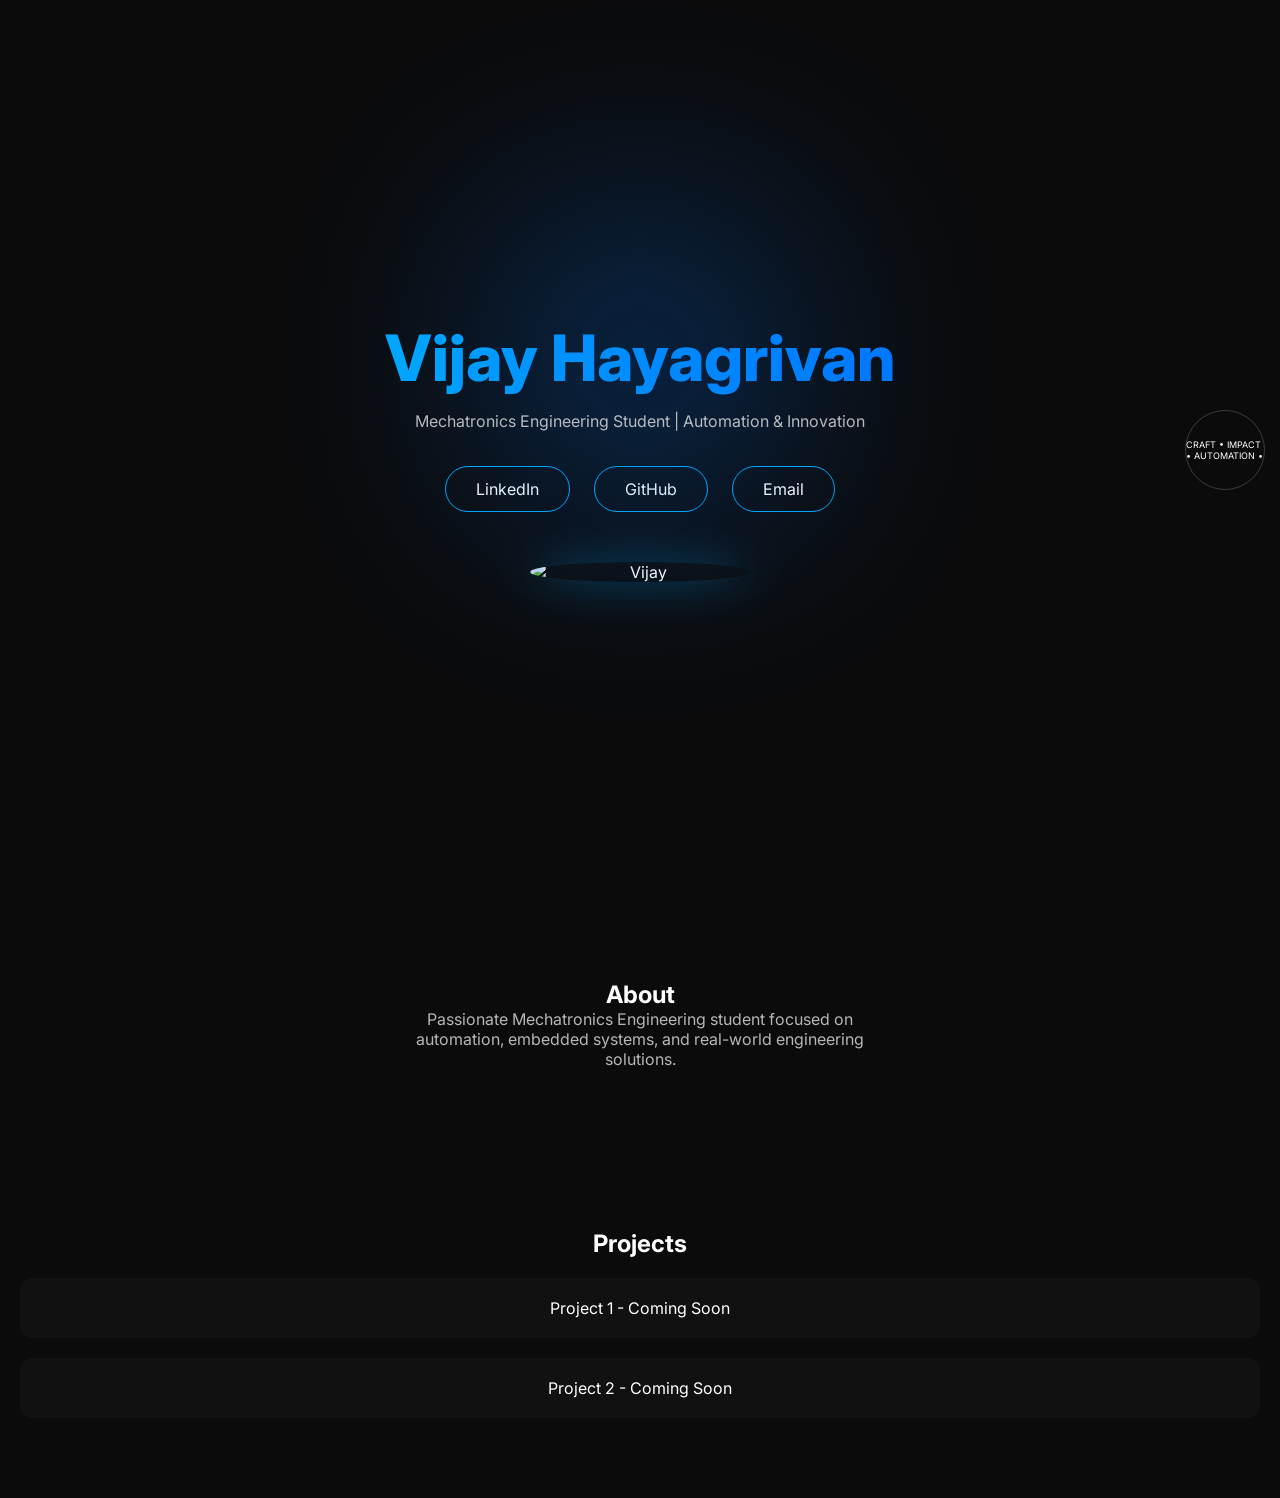
==== index.html @ 6ca1a51a "Update index.html" ====
<!DOCTYPE html>
<html lang="en">
<head>
<meta charset="UTF-8">
<meta name="viewport" content="width=device-width, initial-scale=1.0">
<title>Vijay Portfolio</title>

<link href="https://fonts.googleapis.com/css2?family=Inter:wght@400;600;800&display=swap" rel="stylesheet">

<style>

*{
  margin:0;
  padding:0;
  box-sizing:border-box;
  font-family:'Inter',sans-serif;
}

body{
  background:#0b0b0b;
  color:white;
  overflow-x:hidden;
}

/* HERO SECTION */
.hero{
  min-height:100vh;
  display:flex;
  flex-direction:column;
  align-items:center;
  justify-content:center;
  text-align:center;
  padding:20px;
  position:relative;
}

/* GLOW BG */
.hero::before{
  content:"";
  position:absolute;
  width:300px;
  height:300px;
  background:#0077ff;
  filter:blur(120px);
  opacity:0.3;
  top:40%;
  left:50%;
  transform:translate(-50%,-50%);
}

/* NAME */
.hero h1{
  font-size:3rem;
  font-weight:800;
  background:linear-gradient(90deg,#00aaff,#0077ff);
  -webkit-background-clip:text;
  color:transparent;
}

/* TEXT */
.hero p{
  margin-top:15px;
  font-size:1rem;
  opacity:0.7;
}

/* BUTTONS */
.btns{
  margin-top:25px;
}

.btn{
  display:inline-block;
  margin:10px;
  padding:12px 30px;
  border:1px solid #00aaff;
  border-radius:50px;
  text-decoration:none;
  color:white;
  transition:0.3s;
}

.btn:hover{
  background:#00aaff;
  box-shadow:0 0 25px #00aaff;
}

/* IMAGE */
.hero img{
  width:180px;
  margin-top:40px;
  border-radius:50%;
  box-shadow:0 0 40px rgba(0,170,255,0.4);
  transition:0.3s;
}

.hero img:hover{
  transform:scale(1.05);
}

/* ROTATING TEXT */
.scroll-circle{
  position:fixed;
  right:15px;
  top:50%;
  transform:translateY(-50%);
  width:80px;
  height:80px;
  border-radius:50%;
  border:1px solid rgba(255,255,255,0.2);
  display:flex;
  justify-content:center;
  align-items:center;
}

.scroll-circle span{
  font-size:9px;
  position:absolute;
  animation:rotate 10s linear infinite;
}

@keyframes rotate{
  from{transform:rotate(0deg);}
  to{transform:rotate(360deg);}
}

/* SECTIONS */
section{
  padding:80px 20px;
  text-align:center;
}

/* ABOUT */
.about p{
  max-width:500px;
  margin:auto;
  opacity:0.7;
}

/* PROJECT */
.card{
  margin-top:20px;
  padding:20px;
  background:#111;
  border-radius:12px;
  transition:0.3s;
}

.card:hover{
  transform:translateY(-8px);
  box-shadow:0 10px 30px rgba(0,170,255,0.3);
}

/* MOBILE FIX */
@media(min-width:768px){
  .hero h1{
    font-size:4rem;
  }

  .hero img{
    width:220px;
  }
}

</style>
</head>

<body>

<!-- ROTATING SIDE -->
<div class="scroll-circle">
  <span>CRAFT • IMPACT • AUTOMATION •</span>
</div>

<!-- HERO -->
<section class="hero">

  <h1>Vijay Hayagrivan</h1>

  <p>Mechatronics Engineering Student | Automation & Innovation</p>

  <div class="btns">
    <a href="https://www.linkedin.com/in/vijayhayagrivan-r-87839a392" class="btn">LinkedIn</a>
    <a href="https://github.com/vijayhayagrivan2004-creator" class="btn">GitHub</a>
    <a href="mailto:vijayhagrivan2008@gmail.com" class="btn">Email</a>
  </div>

  <!-- IMAGE -->
  <img src="profile.jpg" alt="Vijay">

</section>

<!-- ABOUT -->
<section class="about">
  <h2>About</h2>
  <p>
    Passionate Mechatronics Engineering student focused on automation,
    embedded systems, and real-world engineering solutions.
  </p>
</section>

<!-- PROJECTS -->
<section>
  <h2>Projects</h2>

  <div class="card">Project 1 - Coming Soon</div>
  <div class="card">Project 2 - Coming Soon</div>

</section>

</body>
</html>
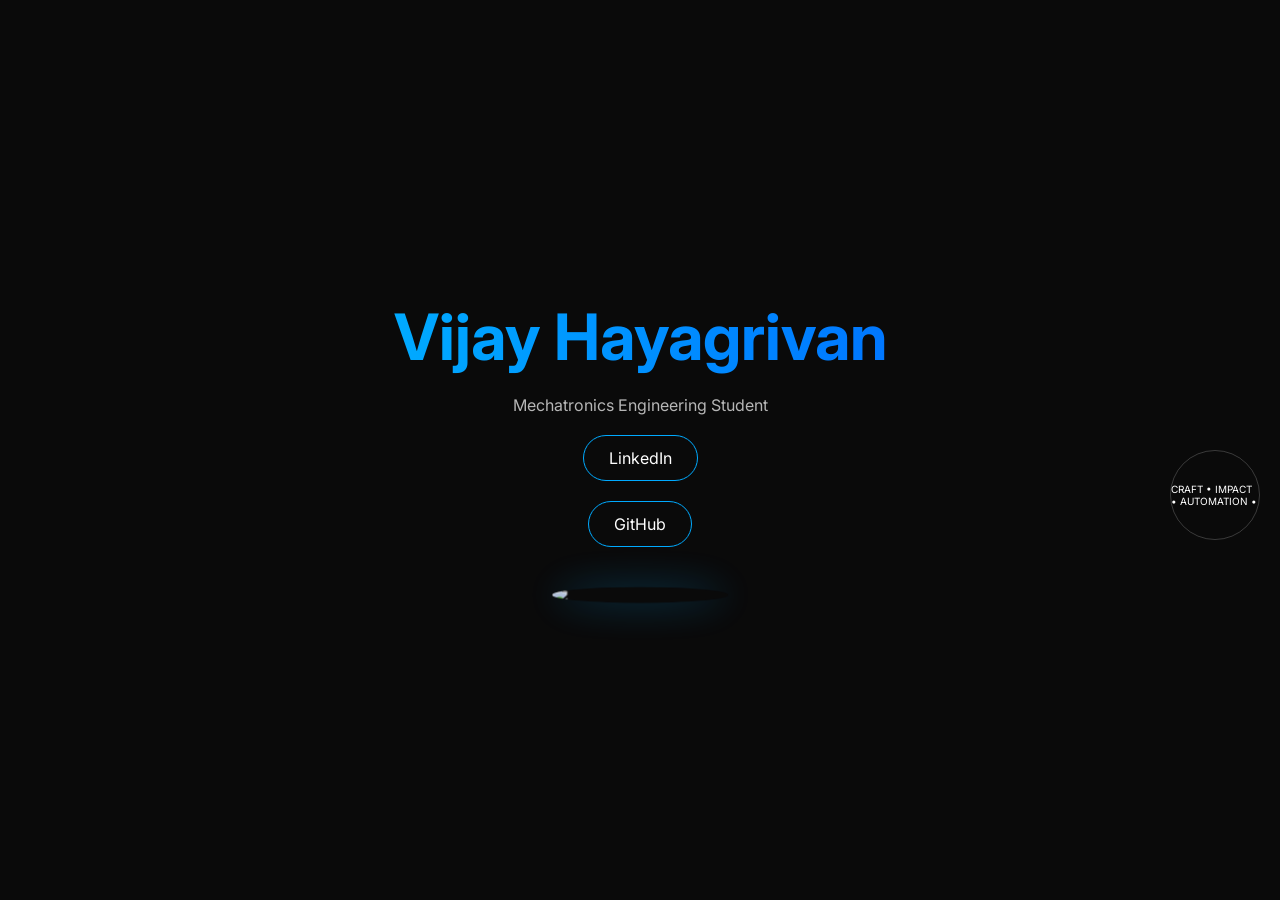
==== commit b4ff51a5: "Update index.html" ====
--- a/index.html
+++ b/index.html
@@ -7,8 +7,10 @@
 
 <link href="https://fonts.googleapis.com/css2?family=Inter:wght@400;600;800&display=swap" rel="stylesheet">
 
+<!-- GSAP -->
+<script src="https://cdnjs.cloudflare.com/ajax/libs/gsap/3.12.2/gsap.min.js"></script>
+
 <style>
-
 *{
   margin:0;
   padding:0;
@@ -17,41 +19,24 @@
 }
 
 body{
-  background:#0b0b0b;
+  background:#0a0a0a;
   color:white;
   overflow-x:hidden;
 }
 
-/* HERO SECTION */
+/* HERO */
 .hero{
-  min-height:100vh;
+  height:100vh;
   display:flex;
   flex-direction:column;
+  justify-content:center;
   align-items:center;
-  justify-content:center;
   text-align:center;
-  padding:20px;
-  position:relative;
 }
 
-/* GLOW BG */
-.hero::before{
-  content:"";
-  position:absolute;
-  width:300px;
-  height:300px;
-  background:#0077ff;
-  filter:blur(120px);
-  opacity:0.3;
-  top:40%;
-  left:50%;
-  transform:translate(-50%,-50%);
-}
-
-/* NAME */
+/* TITLE */
 .hero h1{
-  font-size:3rem;
-  font-weight:800;
+  font-size:4rem;
   background:linear-gradient(90deg,#00aaff,#0077ff);
   -webkit-background-clip:text;
   color:transparent;
@@ -59,30 +44,23 @@
 
 /* TEXT */
 .hero p{
-  margin-top:15px;
-  font-size:1rem;
+  margin-top:20px;
   opacity:0.7;
 }
 
-/* BUTTONS */
-.btns{
-  margin-top:25px;
-}
-
+/* BUTTON */
 .btn{
-  display:inline-block;
-  margin:10px;
-  padding:12px 30px;
+  margin-top:20px;
+  padding:12px 25px;
   border:1px solid #00aaff;
-  border-radius:50px;
+  border-radius:30px;
+  color:white;
   text-decoration:none;
-  color:white;
   transition:0.3s;
 }
 
 .btn:hover{
   background:#00aaff;
-  box-shadow:0 0 25px #00aaff;
 }
 
 /* IMAGE */
@@ -91,21 +69,15 @@
   margin-top:40px;
   border-radius:50%;
   box-shadow:0 0 40px rgba(0,170,255,0.4);
-  transition:0.3s;
-}
-
-.hero img:hover{
-  transform:scale(1.05);
 }
 
 /* ROTATING TEXT */
-.scroll-circle{
+.circle{
   position:fixed;
-  right:15px;
+  right:20px;
   top:50%;
-  transform:translateY(-50%);
-  width:80px;
-  height:80px;
+  width:90px;
+  height:90px;
   border-radius:50%;
   border:1px solid rgba(255,255,255,0.2);
   display:flex;
@@ -113,53 +85,15 @@
   align-items:center;
 }
 
-.scroll-circle span{
-  font-size:9px;
+.circle span{
   position:absolute;
-  animation:rotate 10s linear infinite;
+  font-size:10px;
+  animation:spin 8s linear infinite;
 }
 
-@keyframes rotate{
-  from{transform:rotate(0deg);}
+@keyframes spin{
+  from{transform:rotate(0);}
   to{transform:rotate(360deg);}
-}
-
-/* SECTIONS */
-section{
-  padding:80px 20px;
-  text-align:center;
-}
-
-/* ABOUT */
-.about p{
-  max-width:500px;
-  margin:auto;
-  opacity:0.7;
-}
-
-/* PROJECT */
-.card{
-  margin-top:20px;
-  padding:20px;
-  background:#111;
-  border-radius:12px;
-  transition:0.3s;
-}
-
-.card:hover{
-  transform:translateY(-8px);
-  box-shadow:0 10px 30px rgba(0,170,255,0.3);
-}
-
-/* MOBILE FIX */
-@media(min-width:768px){
-  .hero h1{
-    font-size:4rem;
-  }
-
-  .hero img{
-    width:220px;
-  }
 }
 
 </style>
@@ -167,46 +101,52 @@
 
 <body>
 
-<!-- ROTATING SIDE -->
-<div class="scroll-circle">
+<div class="circle">
   <span>CRAFT • IMPACT • AUTOMATION •</span>
 </div>
 
-<!-- HERO -->
 <section class="hero">
+  <h1 id="title">Vijay Hayagrivan</h1>
+  <p id="subtitle">Mechatronics Engineering Student</p>
 
-  <h1>Vijay Hayagrivan</h1>
+  <a href="#" class="btn">LinkedIn</a>
+  <a href="#" class="btn">GitHub</a>
 
-  <p>Mechatronics Engineering Student | Automation & Innovation</p>
-
-  <div class="btns">
-    <a href="https://www.linkedin.com/in/vijayhayagrivan-r-87839a392" class="btn">LinkedIn</a>
-    <a href="https://github.com/vijayhayagrivan2004-creator" class="btn">GitHub</a>
-    <a href="mailto:vijayhagrivan2008@gmail.com" class="btn">Email</a>
-  </div>
-
-  <!-- IMAGE -->
-  <img src="profile.jpg" alt="Vijay">
-
+  <img src="profile.jpg">
 </section>
 
-<!-- ABOUT -->
-<section class="about">
-  <h2>About</h2>
-  <p>
-    Passionate Mechatronics Engineering student focused on automation,
-    embedded systems, and real-world engineering solutions.
-  </p>
-</section>
+<script>
 
-<!-- PROJECTS -->
-<section>
-  <h2>Projects</h2>
+// GSAP ANIMATION (THIS IS THE KEY)
+gsap.from("#title",{
+  y:100,
+  opacity:0,
+  duration:1.2,
+  ease:"power4.out"
+});
 
-  <div class="card">Project 1 - Coming Soon</div>
-  <div class="card">Project 2 - Coming Soon</div>
+gsap.from("#subtitle",{
+  y:50,
+  opacity:0,
+  delay:0.3,
+  duration:1
+});
 
-</section>
+gsap.from(".btn",{
+  y:30,
+  opacity:0,
+  stagger:0.2,
+  delay:0.6
+});
+
+gsap.from("img",{
+  scale:0.8,
+  opacity:0,
+  delay:0.8,
+  duration:1
+});
+
+</script>
 
 </body>
 </html>
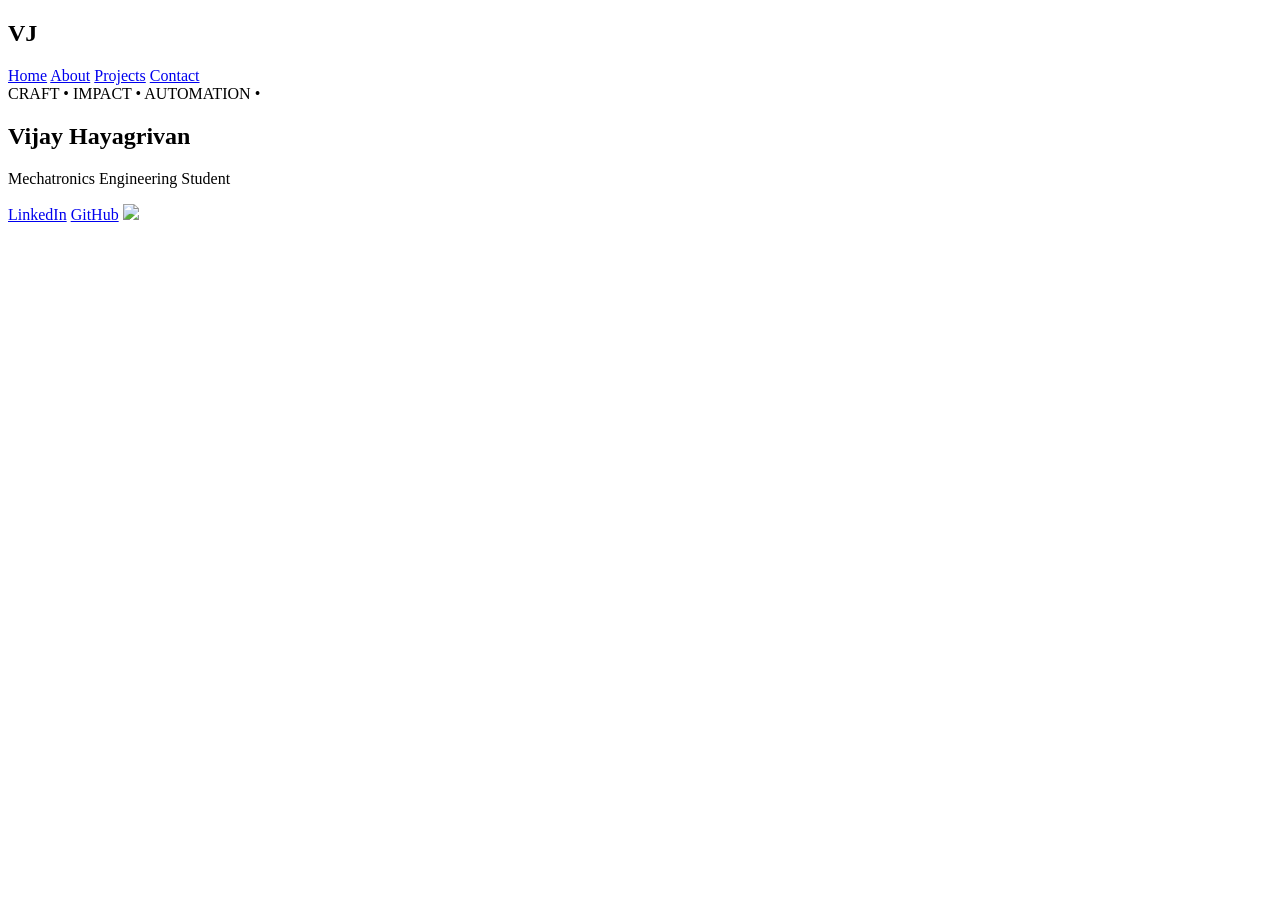
==== commit 39c466a6: "Create index.html" ====
--- a/index.html
+++ b/index.html
@@ -1,113 +1,29 @@
 <!DOCTYPE html>
-<html lang="en">
+<html>
 <head>
-<meta charset="UTF-8">
-<meta name="viewport" content="width=device-width, initial-scale=1.0">
-<title>Vijay Portfolio</title>
-
-<link href="https://fonts.googleapis.com/css2?family=Inter:wght@400;600;800&display=swap" rel="stylesheet">
-
-<!-- GSAP -->
-<script src="https://cdnjs.cloudflare.com/ajax/libs/gsap/3.12.2/gsap.min.js"></script>
-
-<style>
-*{
-  margin:0;
-  padding:0;
-  box-sizing:border-box;
-  font-family:'Inter',sans-serif;
-}
-
-body{
-  background:#0a0a0a;
-  color:white;
-  overflow-x:hidden;
-}
-
-/* HERO */
-.hero{
-  height:100vh;
-  display:flex;
-  flex-direction:column;
-  justify-content:center;
-  align-items:center;
-  text-align:center;
-}
-
-/* TITLE */
-.hero h1{
-  font-size:4rem;
-  background:linear-gradient(90deg,#00aaff,#0077ff);
-  -webkit-background-clip:text;
-  color:transparent;
-}
-
-/* TEXT */
-.hero p{
-  margin-top:20px;
-  opacity:0.7;
-}
-
-/* BUTTON */
-.btn{
-  margin-top:20px;
-  padding:12px 25px;
-  border:1px solid #00aaff;
-  border-radius:30px;
-  color:white;
-  text-decoration:none;
-  transition:0.3s;
-}
-
-.btn:hover{
-  background:#00aaff;
-}
-
-/* IMAGE */
-.hero img{
-  width:180px;
-  margin-top:40px;
-  border-radius:50%;
-  box-shadow:0 0 40px rgba(0,170,255,0.4);
-}
-
-/* ROTATING TEXT */
-.circle{
-  position:fixed;
-  right:20px;
-  top:50%;
-  width:90px;
-  height:90px;
-  border-radius:50%;
-  border:1px solid rgba(255,255,255,0.2);
-  display:flex;
-  justify-content:center;
-  align-items:center;
-}
-
-.circle span{
-  position:absolute;
-  font-size:10px;
-  animation:spin 8s linear infinite;
-}
-
-@keyframes spin{
-  from{transform:rotate(0);}
-  to{transform:rotate(360deg);}
-}
-
-</style>
+<title>Home</title>
+<link rel="stylesheet" href="style.css">
 </head>
 
 <body>
+
+<nav>
+  <h2>VJ</h2>
+  <div>
+    <a href="index.html">Home</a>
+    <a href="about.html">About</a>
+    <a href="projects.html">Projects</a>
+    <a href="contact.html">Contact</a>
+  </div>
+</nav>
 
 <div class="circle">
   <span>CRAFT • IMPACT • AUTOMATION •</span>
 </div>
 
 <section class="hero">
-  <h1 id="title">Vijay Hayagrivan</h1>
-  <p id="subtitle">Mechatronics Engineering Student</p>
+  <h1>Vijay Hayagrivan</h1>
+  <p>Mechatronics Engineering Student</p>
 
   <a href="#" class="btn">LinkedIn</a>
   <a href="#" class="btn">GitHub</a>
@@ -115,38 +31,6 @@
   <img src="profile.jpg">
 </section>
 
-<script>
-
-// GSAP ANIMATION (THIS IS THE KEY)
-gsap.from("#title",{
-  y:100,
-  opacity:0,
-  duration:1.2,
-  ease:"power4.out"
-});
-
-gsap.from("#subtitle",{
-  y:50,
-  opacity:0,
-  delay:0.3,
-  duration:1
-});
-
-gsap.from(".btn",{
-  y:30,
-  opacity:0,
-  stagger:0.2,
-  delay:0.6
-});
-
-gsap.from("img",{
-  scale:0.8,
-  opacity:0,
-  delay:0.8,
-  duration:1
-});
-
-</script>
-
+<script src="script.js"></script>
 </body>
 </html>
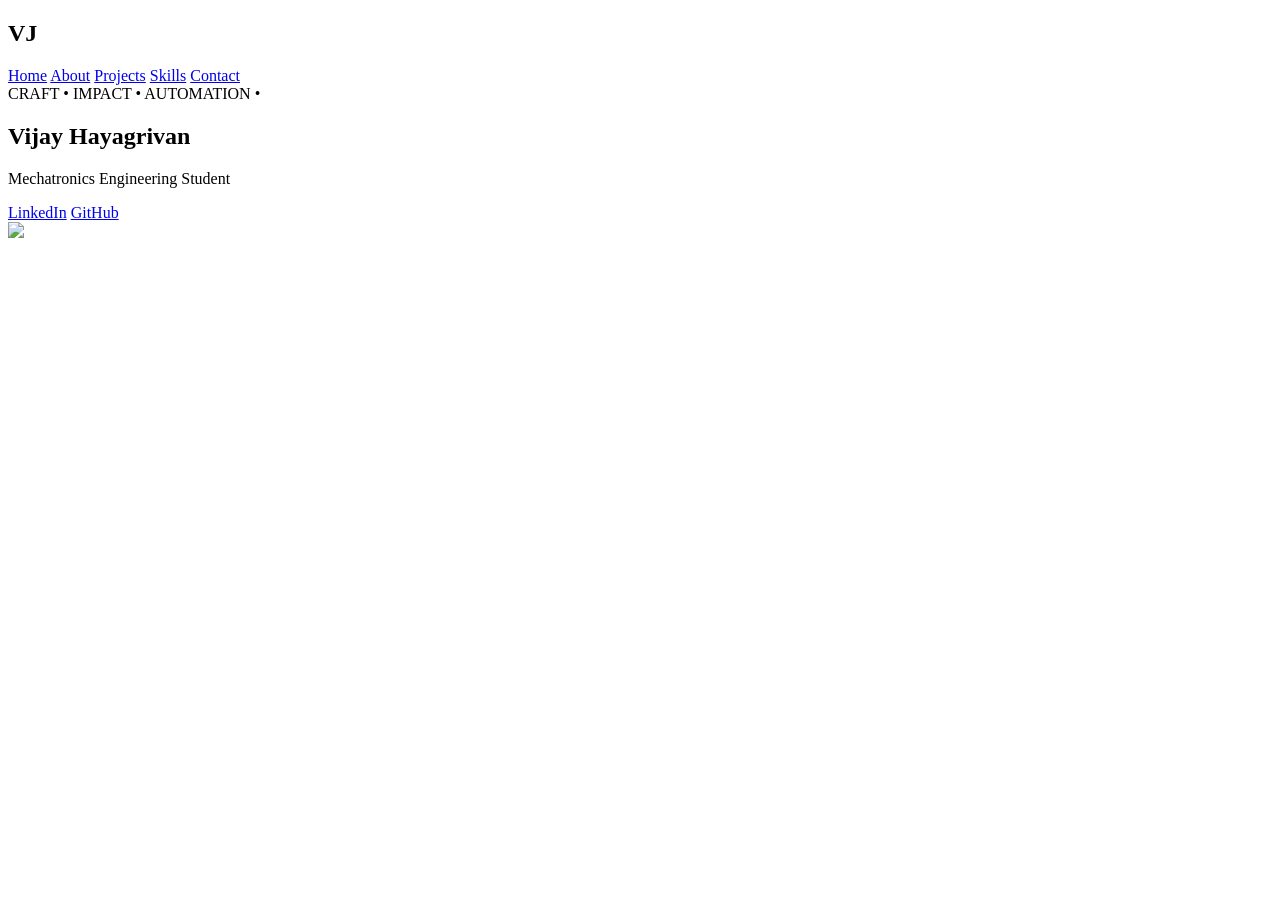
==== commit ed5c80a8: "Update index.html" ====
--- a/index.html
+++ b/index.html
@@ -1,36 +1,54 @@
 <!DOCTYPE html>
-<html>
+<html lang="en">
 <head>
-<title>Home</title>
-<link rel="stylesheet" href="style.css">
+<meta charset="UTF-8">
+<meta name="viewport" content="width=device-width, initial-scale=1.0">
+<title>Vijay Portfolio</title>
+
+<link rel="stylesheet" href="css/style.css">
+
+<!-- GSAP + Scroll -->
+<script src="https://cdnjs.cloudflare.com/ajax/libs/gsap/3.12.2/gsap.min.js"></script>
+<script src="https://cdn.jsdelivr.net/npm/lenis@1.0.6/bundled/lenis.min.js"></script>
+
 </head>
 
 <body>
 
+<!-- NAV -->
 <nav>
   <h2>VJ</h2>
   <div>
     <a href="index.html">Home</a>
     <a href="about.html">About</a>
     <a href="projects.html">Projects</a>
+    <a href="skills.html">Skills</a>
     <a href="contact.html">Contact</a>
   </div>
 </nav>
 
+<!-- ROTATING TEXT -->
 <div class="circle">
   <span>CRAFT • IMPACT • AUTOMATION •</span>
 </div>
 
+<!-- HERO -->
 <section class="hero">
-  <h1>Vijay Hayagrivan</h1>
-  <p>Mechatronics Engineering Student</p>
+  <div class="hero-text">
+    <h1 id="title">Vijay Hayagrivan</h1>
+    <p id="subtitle">Mechatronics Engineering Student</p>
 
-  <a href="#" class="btn">LinkedIn</a>
-  <a href="#" class="btn">GitHub</a>
+    <div class="buttons">
+      <a href="https://www.linkedin.com/in/vijayhayagrivan-r-87839a392">LinkedIn</a>
+      <a href="https://github.com/vijayhayagrivan2004-creator">GitHub</a>
+    </div>
+  </div>
 
-  <img src="profile.jpg">
+  <div class="hero-img">
+    <img src="assets/profile.jpg" id="tilt">
+  </div>
 </section>
 
-<script src="script.js"></script>
+<script src="js/script.js"></script>
 </body>
 </html>
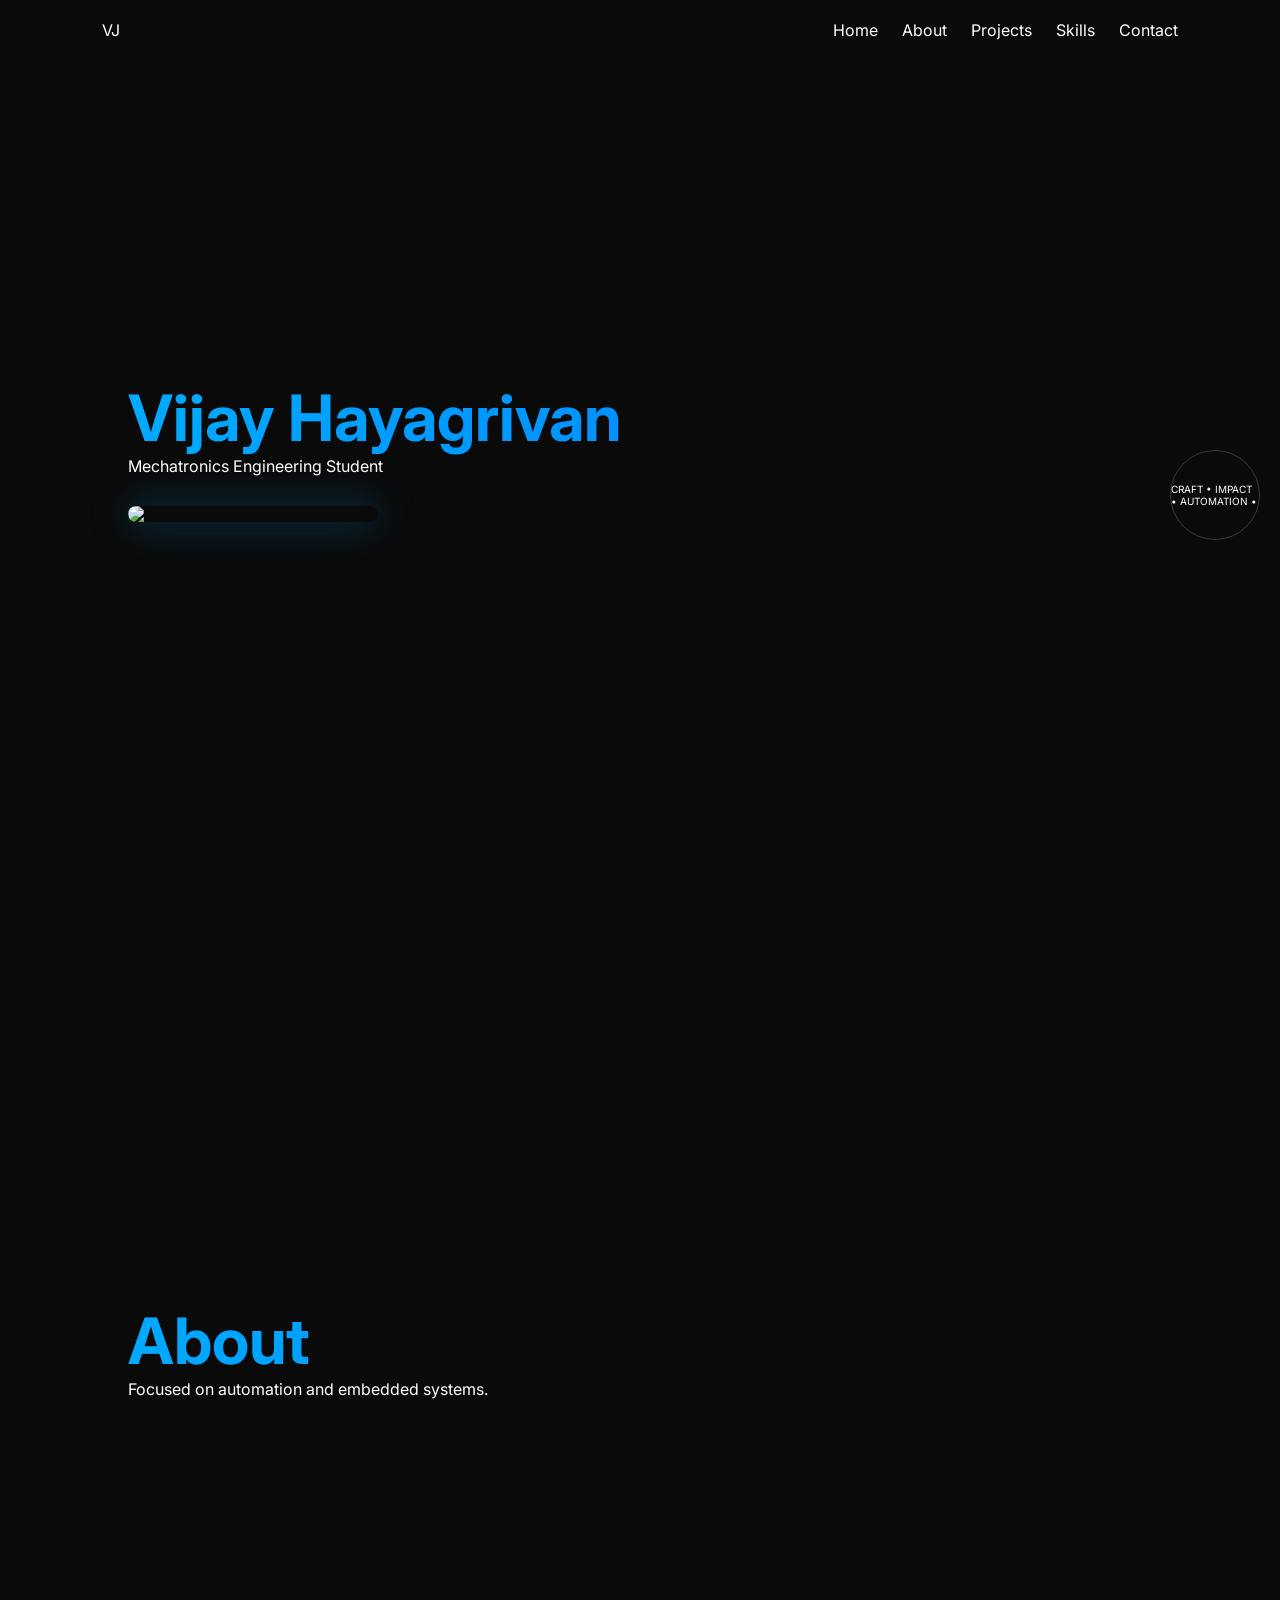
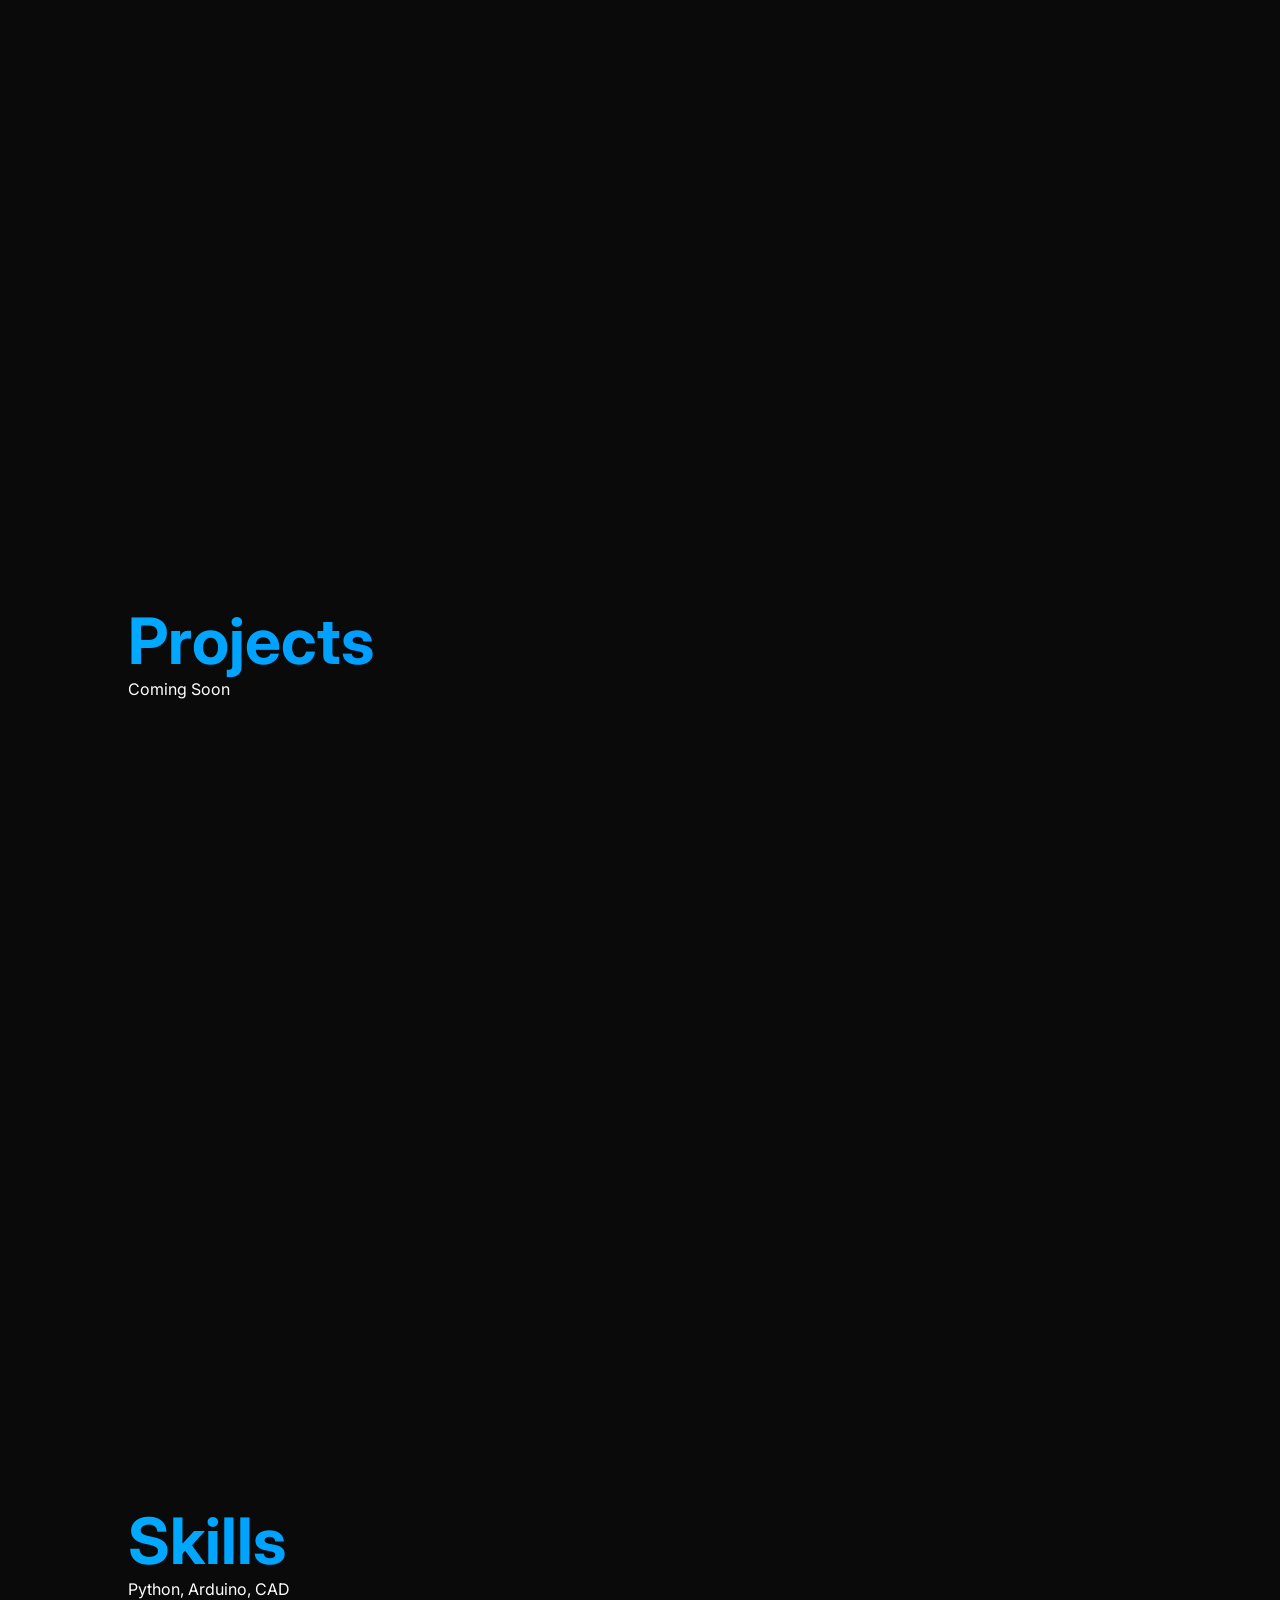
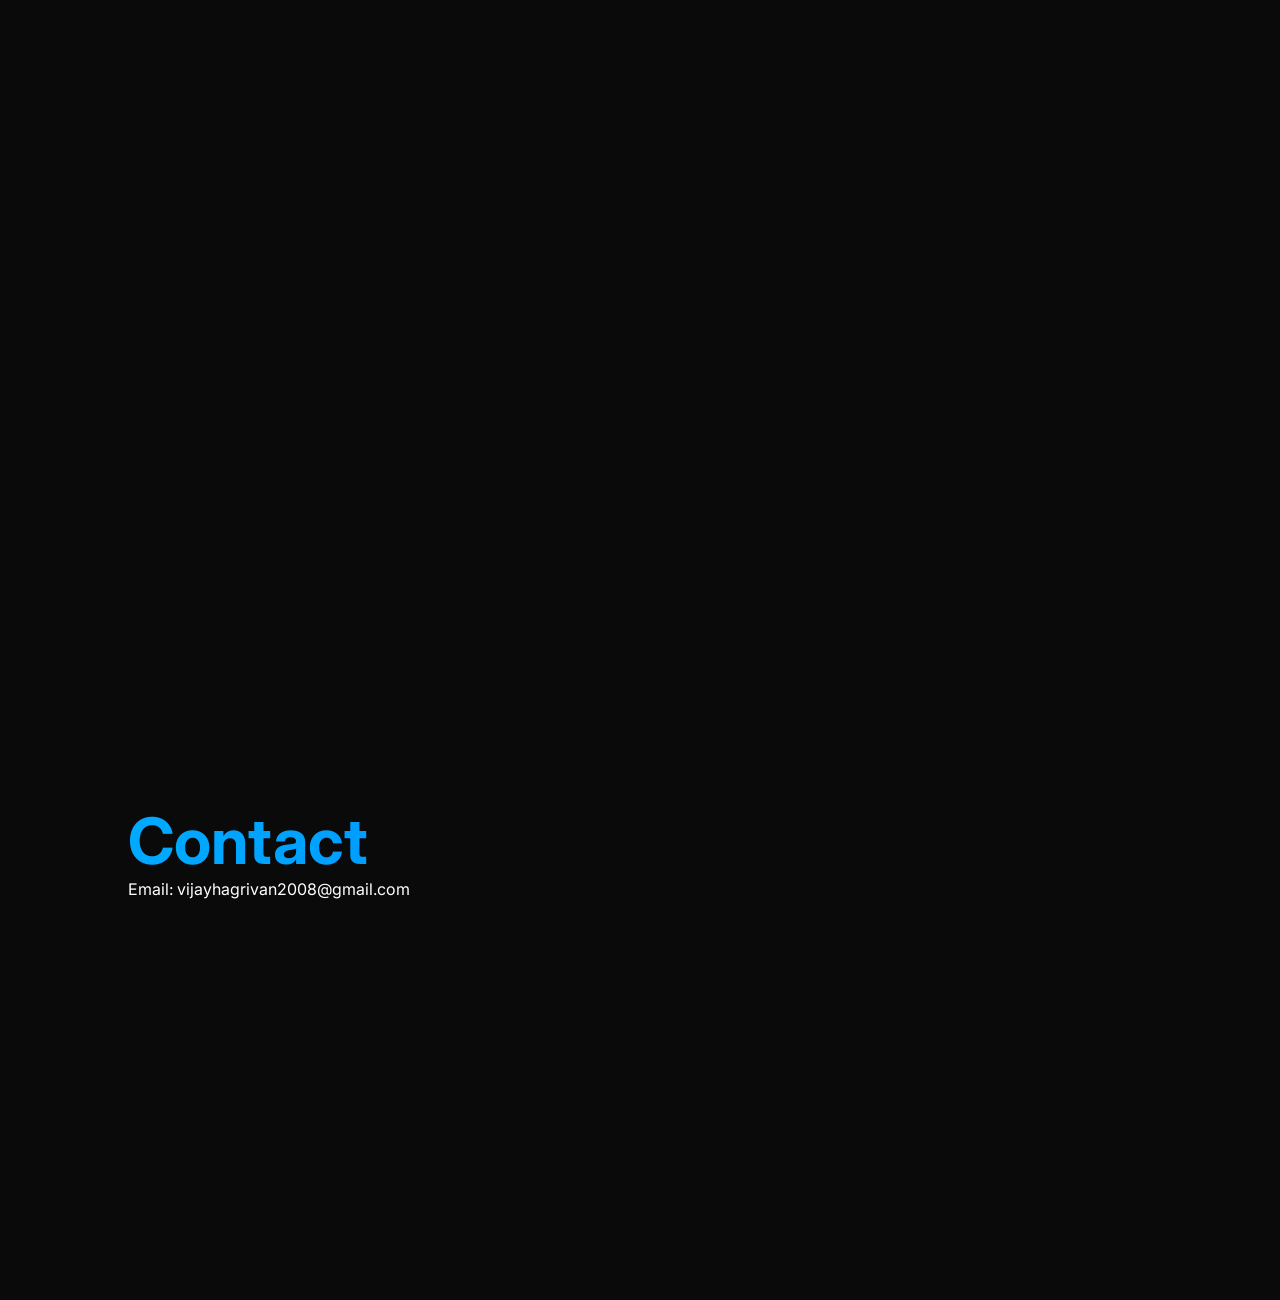
==== commit ed7e6586: "Update index.html" ====
--- a/index.html
+++ b/index.html
@@ -5,50 +5,178 @@
 <meta name="viewport" content="width=device-width, initial-scale=1.0">
 <title>Vijay Portfolio</title>
 
-<link rel="stylesheet" href="css/style.css">
+<link href="https://fonts.googleapis.com/css2?family=Inter:wght@400;600;800&display=swap" rel="stylesheet">
 
-<!-- GSAP + Scroll -->
 <script src="https://cdnjs.cloudflare.com/ajax/libs/gsap/3.12.2/gsap.min.js"></script>
+<script src="https://cdnjs.cloudflare.com/ajax/libs/gsap/3.12.2/ScrollTrigger.min.js"></script>
 <script src="https://cdn.jsdelivr.net/npm/lenis@1.0.6/bundled/lenis.min.js"></script>
 
+<style>
+*{
+  margin:0;
+  padding:0;
+  box-sizing:border-box;
+  font-family:'Inter',sans-serif;
+}
+
+body{
+  background:#0a0a0a;
+  color:white;
+  overflow-x:hidden;
+}
+
+/* NAV */
+nav{
+  position:fixed;
+  width:100%;
+  top:0;
+  display:flex;
+  justify-content:space-between;
+  padding:20px 8%;
+  z-index:1000;
+}
+
+nav a{
+  margin-left:20px;
+  text-decoration:none;
+  color:white;
+}
+
+/* SECTION */
+section{
+  height:100vh;
+  display:flex;
+  flex-direction:column;
+  justify-content:center;
+  padding:0 10%;
+}
+
+/* TITLE */
+h1{
+  font-size:4rem;
+  background:linear-gradient(90deg,#00aaff,#0077ff);
+  -webkit-background-clip:text;
+  color:transparent;
+}
+
+/* PARALLAX IMAGE */
+.img{
+  width:250px;
+  margin-top:30px;
+  border-radius:20px;
+  box-shadow:0 0 40px rgba(0,170,255,0.4);
+}
+
+/* CIRCLE */
+.circle{
+  position:fixed;
+  right:20px;
+  top:50%;
+  width:90px;
+  height:90px;
+  border-radius:50%;
+  border:1px solid rgba(255,255,255,0.2);
+  display:flex;
+  justify-content:center;
+  align-items:center;
+}
+
+.circle span{
+  font-size:10px;
+  position:absolute;
+  animation:spin 10s linear infinite;
+}
+
+@keyframes spin{
+  from{transform:rotate(0);}
+  to{transform:rotate(360deg);}
+}
+</style>
 </head>
 
 <body>
 
-<!-- NAV -->
 <nav>
-  <h2>VJ</h2>
+  <div>VJ</div>
   <div>
-    <a href="index.html">Home</a>
-    <a href="about.html">About</a>
-    <a href="projects.html">Projects</a>
-    <a href="skills.html">Skills</a>
-    <a href="contact.html">Contact</a>
+    <a href="#home">Home</a>
+    <a href="#about">About</a>
+    <a href="#projects">Projects</a>
+    <a href="#skills">Skills</a>
+    <a href="#contact">Contact</a>
   </div>
 </nav>
 
-<!-- ROTATING TEXT -->
 <div class="circle">
   <span>CRAFT • IMPACT • AUTOMATION •</span>
 </div>
 
-<!-- HERO -->
-<section class="hero">
-  <div class="hero-text">
-    <h1 id="title">Vijay Hayagrivan</h1>
-    <p id="subtitle">Mechatronics Engineering Student</p>
-
-    <div class="buttons">
-      <a href="https://www.linkedin.com/in/vijayhayagrivan-r-87839a392">LinkedIn</a>
-      <a href="https://github.com/vijayhayagrivan2004-creator">GitHub</a>
-    </div>
-  </div>
-
-  <div class="hero-img">
-    <img src="assets/profile.jpg" id="tilt">
-  </div>
+<section id="home">
+  <h1 class="title">Vijay Hayagrivan</h1>
+  <p>Mechatronics Engineering Student</p>
+  <img src="profile.jpg" class="img">
 </section>
 
-<script src="js/script.js"></script>
+<section id="about">
+  <h1>About</h1>
+  <p>Focused on automation and embedded systems.</p>
+</section>
+
+<section id="projects">
+  <h1>Projects</h1>
+  <p>Coming Soon</p>
+</section>
+
+<section id="skills">
+  <h1>Skills</h1>
+  <p>Python, Arduino, CAD</p>
+</section>
+
+<section id="contact">
+  <h1>Contact</h1>
+  <p>Email: vijayhagrivan2008@gmail.com</p>
+</section>
+
+<script>
+
+// SMOOTH SCROLL
+const lenis = new Lenis();
+function raf(time){
+  lenis.raf(time);
+  requestAnimationFrame(raf);
+}
+requestAnimationFrame(raf);
+
+// GSAP ANIMATIONS
+gsap.from(".title", {
+  y:100,
+  opacity:0,
+  duration:1.2
+});
+
+// SCROLL ANIMATIONS
+gsap.utils.toArray("section").forEach(sec => {
+  gsap.from(sec.children, {
+    scrollTrigger:{
+      trigger:sec,
+      start:"top 80%"
+    },
+    y:50,
+    opacity:0,
+    stagger:0.2
+  });
+});
+
+// PARALLAX IMAGE
+gsap.to(".img", {
+  scrollTrigger:{
+    trigger:"#home",
+    scrub:true
+  },
+  y:100
+});
+
+</script>
+
 </body>
 </html>
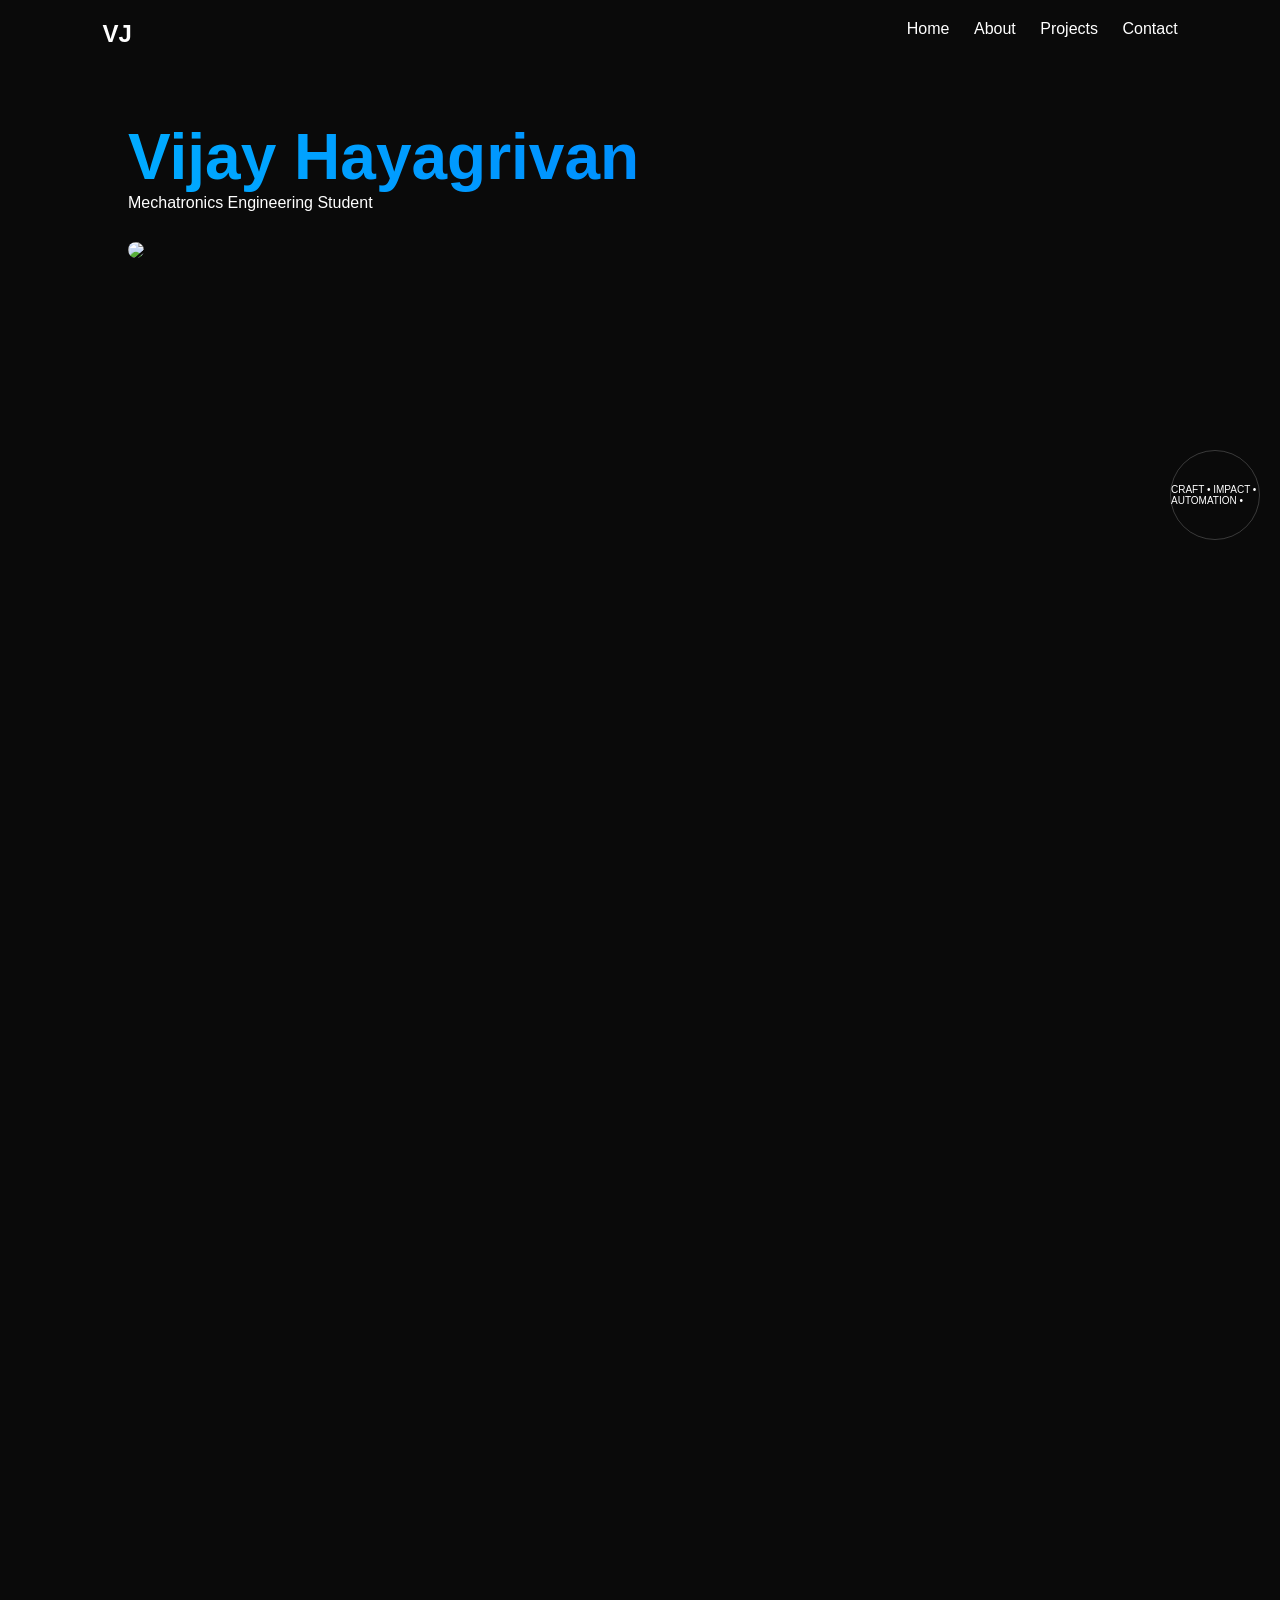
==== commit da3adb75: "Update index.html" ====
--- a/index.html
+++ b/index.html
@@ -1,108 +1,18 @@
 <!DOCTYPE html>
-<html lang="en">
+<html>
 <head>
-<meta charset="UTF-8">
-<meta name="viewport" content="width=device-width, initial-scale=1.0">
 <title>Vijay Portfolio</title>
-
-<link href="https://fonts.googleapis.com/css2?family=Inter:wght@400;600;800&display=swap" rel="stylesheet">
-
-<script src="https://cdnjs.cloudflare.com/ajax/libs/gsap/3.12.2/gsap.min.js"></script>
-<script src="https://cdnjs.cloudflare.com/ajax/libs/gsap/3.12.2/ScrollTrigger.min.js"></script>
-<script src="https://cdn.jsdelivr.net/npm/lenis@1.0.6/bundled/lenis.min.js"></script>
-
-<style>
-*{
-  margin:0;
-  padding:0;
-  box-sizing:border-box;
-  font-family:'Inter',sans-serif;
-}
-
-body{
-  background:#0a0a0a;
-  color:white;
-  overflow-x:hidden;
-}
-
-/* NAV */
-nav{
-  position:fixed;
-  width:100%;
-  top:0;
-  display:flex;
-  justify-content:space-between;
-  padding:20px 8%;
-  z-index:1000;
-}
-
-nav a{
-  margin-left:20px;
-  text-decoration:none;
-  color:white;
-}
-
-/* SECTION */
-section{
-  height:100vh;
-  display:flex;
-  flex-direction:column;
-  justify-content:center;
-  padding:0 10%;
-}
-
-/* TITLE */
-h1{
-  font-size:4rem;
-  background:linear-gradient(90deg,#00aaff,#0077ff);
-  -webkit-background-clip:text;
-  color:transparent;
-}
-
-/* PARALLAX IMAGE */
-.img{
-  width:250px;
-  margin-top:30px;
-  border-radius:20px;
-  box-shadow:0 0 40px rgba(0,170,255,0.4);
-}
-
-/* CIRCLE */
-.circle{
-  position:fixed;
-  right:20px;
-  top:50%;
-  width:90px;
-  height:90px;
-  border-radius:50%;
-  border:1px solid rgba(255,255,255,0.2);
-  display:flex;
-  justify-content:center;
-  align-items:center;
-}
-
-.circle span{
-  font-size:10px;
-  position:absolute;
-  animation:spin 10s linear infinite;
-}
-
-@keyframes spin{
-  from{transform:rotate(0);}
-  to{transform:rotate(360deg);}
-}
-</style>
+<link rel="stylesheet" href="style.css">
 </head>
 
 <body>
 
 <nav>
-  <div>VJ</div>
+  <h2>VJ</h2>
   <div>
     <a href="#home">Home</a>
     <a href="#about">About</a>
     <a href="#projects">Projects</a>
-    <a href="#skills">Skills</a>
     <a href="#contact">Contact</a>
   </div>
 </nav>
@@ -111,72 +21,32 @@
   <span>CRAFT • IMPACT • AUTOMATION •</span>
 </div>
 
-<section id="home">
-  <h1 class="title">Vijay Hayagrivan</h1>
+<!-- HOME -->
+<section id="home" class="page active">
+  <h1>Vijay Hayagrivan</h1>
   <p>Mechatronics Engineering Student</p>
-  <img src="profile.jpg" class="img">
+  <img src="profile.jpg">
 </section>
 
-<section id="about">
+<!-- ABOUT -->
+<section id="about" class="page">
   <h1>About</h1>
   <p>Focused on automation and embedded systems.</p>
 </section>
 
-<section id="projects">
+<!-- PROJECTS -->
+<section id="projects" class="page">
   <h1>Projects</h1>
   <p>Coming Soon</p>
 </section>
 
-<section id="skills">
-  <h1>Skills</h1>
-  <p>Python, Arduino, CAD</p>
-</section>
-
-<section id="contact">
+<!-- CONTACT -->
+<section id="contact" class="page">
   <h1>Contact</h1>
   <p>Email: vijayhagrivan2008@gmail.com</p>
 </section>
 
-<script>
-
-// SMOOTH SCROLL
-const lenis = new Lenis();
-function raf(time){
-  lenis.raf(time);
-  requestAnimationFrame(raf);
-}
-requestAnimationFrame(raf);
-
-// GSAP ANIMATIONS
-gsap.from(".title", {
-  y:100,
-  opacity:0,
-  duration:1.2
-});
-
-// SCROLL ANIMATIONS
-gsap.utils.toArray("section").forEach(sec => {
-  gsap.from(sec.children, {
-    scrollTrigger:{
-      trigger:sec,
-      start:"top 80%"
-    },
-    y:50,
-    opacity:0,
-    stagger:0.2
-  });
-});
-
-// PARALLAX IMAGE
-gsap.to(".img", {
-  scrollTrigger:{
-    trigger:"#home",
-    scrub:true
-  },
-  y:100
-});
-
-</script>
+<script src="script.js"></script>
 
 </body>
 </html>
--- a/style.css
+++ b/style.css
@@ -0,0 +1,94 @@
+*{
+  margin:0;
+  padding:0;
+  box-sizing:border-box;
+  font-family:'Inter',sans-serif;
+}
+
+body{
+  background:#0a0a0a;
+  color:white;
+  overflow:hidden;
+}
+
+/* PAGE TRANSITION */
+.page{
+  position:absolute;
+  width:100%;
+  min-height:100vh;
+  padding:120px 10%;
+  transform:translateY(100%);
+  opacity:0;
+}
+
+/* ACTIVE PAGE */
+.page.active{
+  transform:translateY(0);
+  opacity:1;
+  transition:1s ease;
+}
+
+/* NAV */
+nav{
+  position:fixed;
+  width:100%;
+  top:0;
+  display:flex;
+  justify-content:space-between;
+  padding:20px 8%;
+  z-index:1000;
+}
+
+nav a{
+  margin-left:20px;
+  text-decoration:none;
+  color:white;
+}
+
+/* HERO */
+h1{
+  font-size:4rem;
+  background:linear-gradient(90deg,#00aaff,#0077ff);
+  -webkit-background-clip:text;
+  color:transparent;
+}
+
+/* BUTTON */
+.btn{
+  display:inline-block;
+  margin-top:20px;
+  padding:12px 25px;
+  border:1px solid #00aaff;
+  border-radius:30px;
+}
+
+/* IMAGE */
+img{
+  width:200px;
+  border-radius:50%;
+  margin-top:30px;
+}
+
+/* ROTATING TEXT */
+.circle{
+  position:fixed;
+  right:20px;
+  top:50%;
+  width:90px;
+  height:90px;
+  border-radius:50%;
+  border:1px solid rgba(255,255,255,0.2);
+  display:flex;
+  justify-content:center;
+  align-items:center;
+}
+
+.circle span{
+  font-size:10px;
+  animation:spin 10s linear infinite;
+}
+
+@keyframes spin{
+  from{transform:rotate(0);}
+  to{transform:rotate(360deg);}
+}
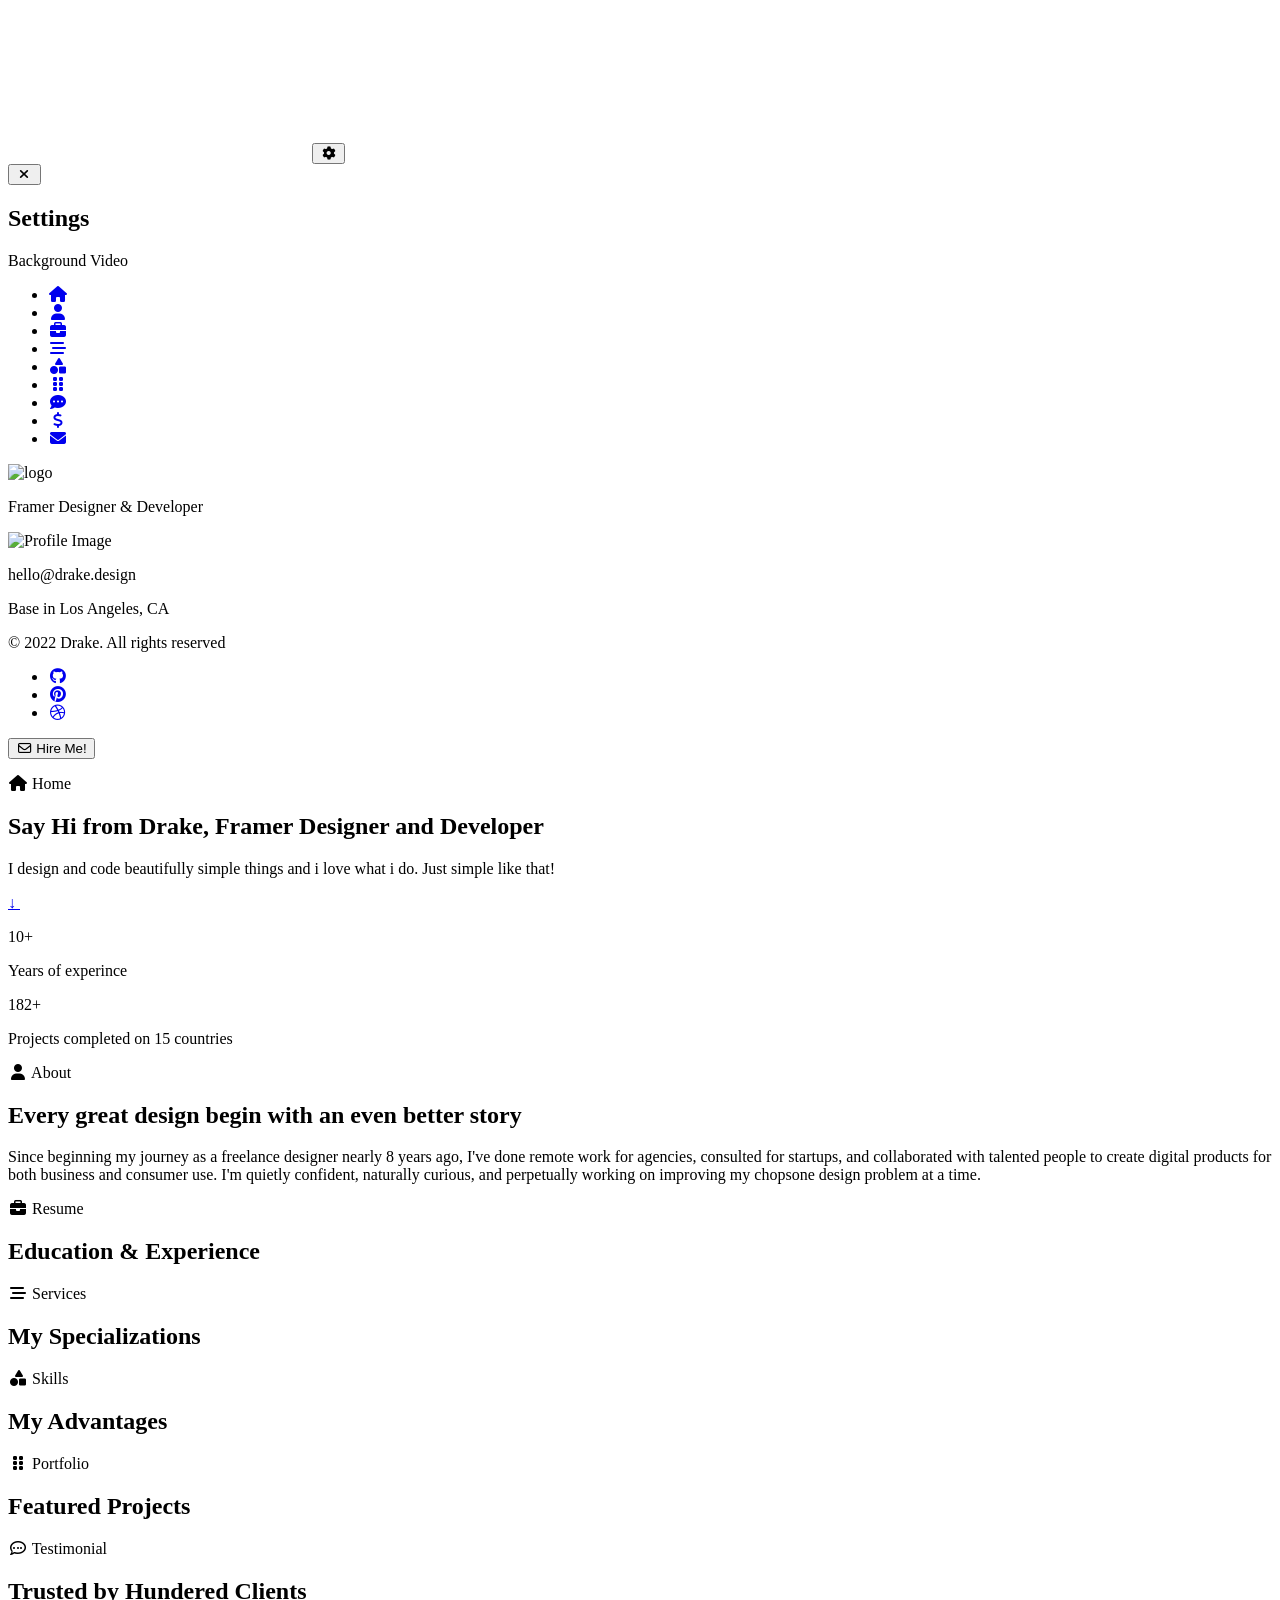
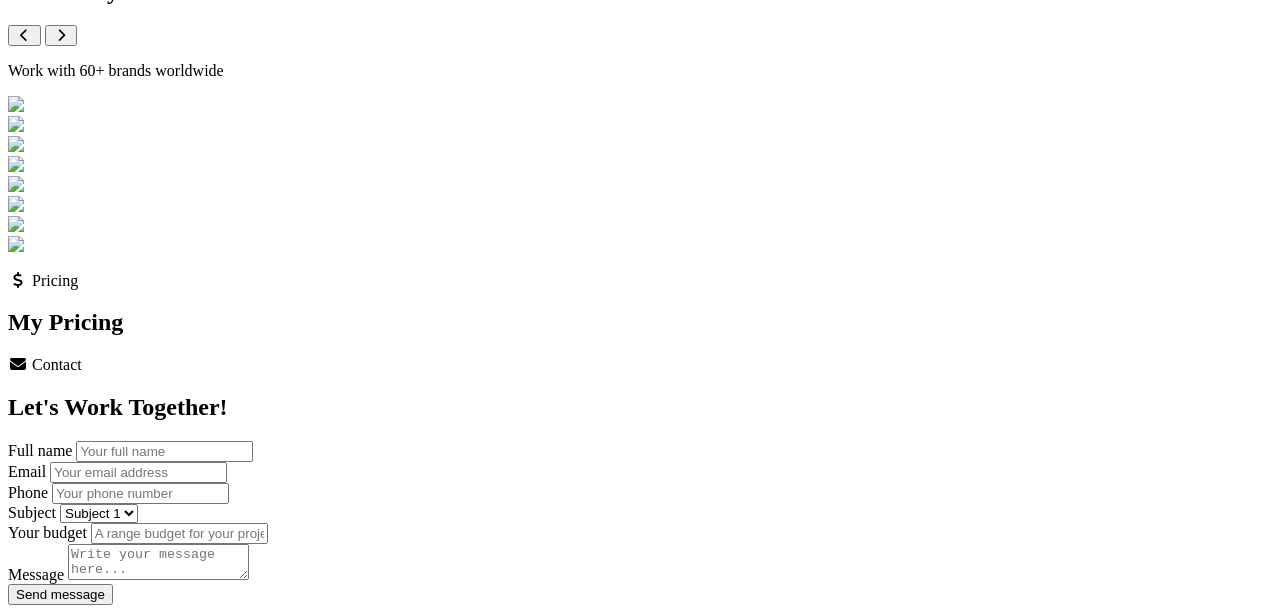
==== commit 014d5a90: "Update index.html" ====
--- a/index.html
+++ b/index.html
@@ -1,52 +1,471 @@
 <!DOCTYPE html>
-<html>
-<head>
-<title>Vijay Portfolio</title>
-<link rel="stylesheet" href="style.css">
-</head>
+<html lang="en">
+	<head>
+		<meta charset="UTF-8" />
+		<meta http-equiv="X-UA-Compatible" content="IE=edge" />
+		<meta name="viewport" content="width=device-width, initial-scale=1.0" />
+		<title>Drake</title>
+		<!-- Google Fonts -->
+		<link rel="preconnect" href="https://fonts.googleapis.com" />
+		<link rel="preconnect" href="https://fonts.gstatic.com" crossorigin />
+		<link
+			href="https://fonts.googleapis.com/css2?family=Inter:wght@200;400;700&display=swap"
+			rel="stylesheet"
+		/>
+		<!-- Font Awesome -->
+		<link
+			rel="stylesheet"
+			href="https://cdnjs.cloudflare.com/ajax/libs/font-awesome/6.4.0/css/all.min.css"
+			integrity="sha512-iecdLmaskl7CVkqkXNQ/ZH/XLlvWZOJyj7Yy7tcenmpD1ypASozpmT/E0iPtmFIB46ZmdtAc9eNBvH0H/ZpiBw=="
+			crossorigin="anonymous"
+			referrerpolicy="no-referrer"
+		/>
+		<!-- CSS Style -->
+		<link rel="stylesheet" href="assets/css/normalize.css" />
+		<link rel="stylesheet" href="assets/css/main.css" />
+	</head>
+	<body>
+		<!-- Start Preloader -->
+		<div id="preloader" class="preloader">
+			<div class="loader"></div>
+		</div>
+		<!-- End Preloader -->
+		<!-- Start Background Video -->
+		<video id="bgVideoPlayer" class="bg-video" muted autoplay loop>
+			<source
+				id="bgVideoSource"
+				src="assets/videos/simple-strings.mp4"
+				type="video/mp4"
+			/>
+		</video>
+		<!-- Start Settings -->
+		<button class="settings-btn btn-secondary" id="settingsOpenBtn">
+			<i class="fa-solid fa-gear fa-fw icon"></i>
+		</button>
+		<div class="settings" id="settingsContainer">
+			<div class="settings__content">
+				<button class="settings__close-btn btn-unset" id="settingsCloseBtn">
+					<i class="fa-solid fa-xmark fa-fw icon"></i>
+				</button>
+				<h2 class="settings__title">Settings</h2>
+				<div class="buttons-configuration">
+					<p class="background-video-configuration">Background Video</p>
+					<div id="buttonsContainer" class="buttons-container"></div>
+				</div>
+			</div>
+		</div>
+		<!-- End Settings -->
+		<!-- End Background Video -->
+		<div class="page container">
+			<!-- Start Navbar -->
+			<nav class="navbar">
+				<ul class="navbar__list">
+					<li class="navbar__item">
+						<a href="#home" class="navbar__link active">
+							<i class="fa-solid fa-house fa-fw icon navbar__icon"></i>
+						</a>
+					</li>
+					<li class="navbar__item">
+						<a href="#about" class="navbar__link">
+							<i class="fa-solid fa-user fa-fw icon navbar__icon"></i>
+						</a>
+					</li>
+					<li class="navbar__item">
+						<a href="#resume" class="navbar__link">
+							<i class="fa-solid fa-briefcase fa-fw icon navbar__icon"></i>
+						</a>
+					</li>
+					<li class="navbar__item">
+						<a href="#services" class="navbar__link">
+							<i class="fa-solid fa-bars-staggered fa-fw icon navbar__icon"></i>
+						</a>
+					</li>
+					<li class="navbar__item">
+						<a href="#skills" class="navbar__link">
+							<i class="fa-solid fa-shapes fa-fw icon navbar__icon"></i>
+						</a>
+					</li>
+					<li class="navbar__item">
+						<a href="#portfolio" class="navbar__link">
+							<i class="fa-solid fa-grip-vertical fa-fw icon navbar__icon"></i>
+						</a>
+					</li>
+					<li class="navbar__item">
+						<a href="#testimonial" class="navbar__link">
+							<i class="fa-solid fa-comment-dots fa-fw icon navbar__icon"></i>
+						</a>
+					</li>
+					<li class="navbar__item">
+						<a href="#pricing" class="navbar__link">
+							<i class="fa-solid fa-dollar-sign fa-fw icon navbar__icon"></i>
+						</a>
+					</li>
+					<li class="navbar__item">
+						<a href="#contact" class="navbar__link">
+							<i class="fa-solid fa-envelope fa-fw icon navbar__icon"></i>
+						</a>
+					</li>
+				</ul>
+			</nav>
+			<!-- End Navbar -->
+			<!-- Start Sidebar -->
+			<aside class="sidebar">
+				<div class="profile">
+					<div class="profile__header">
+						<img
+							class="profile__logo"
+							src="assets/images/logo.png"
+							alt="logo"
+						/>
+						<p class="profile__designation">Framer Designer & Developer</p>
+					</div>
+					<div class="profile__content">
+						<img
+							class="profile__image"
+							src="assets/images/profile.jpg"
+							alt="Profile Image"
+						/>
+						<p class="profile__info">hello@drake.design</p>
+						<p class="profile__info">Base in Los Angeles, CA</p>
+						<p class="copyright">&copy; 2022 Drake. All rights reserved</p>
 
-<body>
+						<div class="social">
+							<ul class="social__list">
+								<li class="social__item">
+									<a
+										class="social__link"
+										href="https://github.com/IssaKass"
+										target="_blank"
+									>
+										<i class="fa-brands fa-github fa-fw social__icon icon"></i>
+									</a>
+								</li>
+								<li class="social__item">
+									<a
+										class="social__link"
+										href="https://pin.it/33ixDmc"
+										target="_blank"
+									>
+										<i
+											class="fa-brands fa-pinterest fa-fw social__icon icon"
+										></i>
+									</a>
+								</li>
+								<li class="social__item">
+									<a
+										class="social__link"
+										href="https://dribbble.com/IssaKass"
+										target="_blank"
+									>
+										<i
+											class="fa-brands fa-dribbble fa-fw social__icon icon"
+										></i>
+									</a>
+								</li>
+							</ul>
 
-<nav>
-  <h2>VJ</h2>
-  <div>
-    <a href="#home">Home</a>
-    <a href="#about">About</a>
-    <a href="#projects">Projects</a>
-    <a href="#contact">Contact</a>
-  </div>
-</nav>
-
-<div class="circle">
-  <span>CRAFT • IMPACT • AUTOMATION •</span>
-</div>
-
-<!-- HOME -->
-<section id="home" class="page active">
-  <h1>Vijay Hayagrivan</h1>
-  <p>Mechatronics Engineering Student</p>
-  <img src="profile.jpg">
-</section>
-
-<!-- ABOUT -->
-<section id="about" class="page">
-  <h1>About</h1>
-  <p>Focused on automation and embedded systems.</p>
-</section>
-
-<!-- PROJECTS -->
-<section id="projects" class="page">
-  <h1>Projects</h1>
-  <p>Coming Soon</p>
-</section>
-
-<!-- CONTACT -->
-<section id="contact" class="page">
-  <h1>Contact</h1>
-  <p>Email: vijayhagrivan2008@gmail.com</p>
-</section>
-
-<script src="script.js"></script>
-
-</body>
-</html>+							<button class="btn-primary btn-block">
+								<i class="fa-regular fa-envelope fa-fw icon"></i>
+								Hire Me!
+							</button>
+						</div>
+					</div>
+				</div>
+			</aside>
+			<!-- End Sidebar -->
+			<main class="main">
+				<!-- Start Home Section -->
+				<section class="section home" id="home">
+					<div class="wrapper">
+						<p class="section__subtitle">
+							<i class="fa-solid fa-house fa-fw icon"></i>
+							Home
+						</p>
+						<h1 class="section__title section__title--lg">
+							Say Hi from <span>Drake</span>, Framer Designer and Developer
+						</h1>
+						<p class="section__description">
+							I design and code beautifully simple things and i love what i do.
+							Just simple like that!
+						</p>
+						<a class="goto border circle" href="#portfolio">
+							&DownArrow;
+							<img
+								class="goto__image"
+								src="assets/images/round-text.png"
+								alt=""
+							/>
+						</a>
+						<div class="facts">
+							<div class="fact">
+								<p class="fact__number">10+</p>
+								<p class="fact__description">Years of experince</p>
+							</div>
+							<div class="fact">
+								<p class="fact__number">182+</p>
+								<p class="fact__description">
+									Projects completed on 15 countries
+								</p>
+							</div>
+						</div>
+					</div>
+				</section>
+				<!-- End Home Section -->
+				<!-- Start About Section -->
+				<section class="section about" id="about">
+					<div class="wrapper">
+						<p class="section__subtitle">
+							<i class="fa-solid fa-user fa-fw icon"></i>
+							About
+						</p>
+						<h2 class="section__title">
+							Every great design begin with an even <span>better story</span>
+						</h2>
+						<p class="section__description">
+							Since beginning my journey as a freelance designer nearly 8 years
+							ago, I've done remote work for agencies, consulted for startups,
+							and collaborated with talented people to create digital products
+							for both business and consumer use. I'm quietly confident,
+							naturally curious, and perpetually working on improving my
+							chopsone design problem at a time.
+						</p>
+					</div>
+				</section>
+				<!-- End About Section -->
+				<!-- Start Resume Section -->
+				<section class="section resume" id="resume">
+					<div class="wrapper">
+						<p class="section__subtitle">
+							<i class="fa-solid fa-briefcase fa-fw icon"></i>
+							Resume
+						</p>
+						<h2 class="section__title">Education & <span>Experience</span></h2>
+						<div class="resume__wrapper timelines">
+							<!-- Added using JS dynamically -->
+						</div>
+					</div>
+				</section>
+				<!-- End Resume Section -->
+				<!-- Start Services Section -->
+				<section class="section services" id="services">
+					<div class="wrapper">
+						<p class="section__subtitle">
+							<i class="fa-solid fa-bars-staggered fa-fw icon"></i>
+							Services
+						</p>
+						<h2 class="section__title">My <span>Specializations</span></h2>
+						<div class="services__wrapper">
+							<!-- Added using JS dynamically -->
+						</div>
+					</div>
+				</section>
+				<!-- End Services Section -->
+				<!-- Start Skills Section -->
+				<section class="section skills" id="skills">
+					<div class="wrapper">
+						<p class="section__subtitle">
+							<i class="fa-solid fa-shapes fa-fw icon"></i>
+							Skills
+						</p>
+						<h2 class="section__title">My <span>Advantages</span></h2>
+						<div class="skills__wrapper">
+							<!-- Added using JS dynamically -->
+						</div>
+					</div>
+				</section>
+				<!-- End Skills Section -->
+				<!-- Start Portfolio Section -->
+				<section class="section portfolio" id="portfolio">
+					<div class="wrapper">
+						<p class="section__subtitle">
+							<i class="fa-solid fa-grip-vertical fa-fw icon"></i>
+							Portfolio
+						</p>
+						<h2 class="section__title">Featured <span>Projects</span></h2>
+						<div class="portfolio__wrapper projects">
+							<!-- Added using JS dynamically -->
+						</div>
+					</div>
+				</section>
+				<!-- End Portfolio Section -->
+				<!-- Start Testimonial Section -->
+				<section class="section testimonial" id="testimonial">
+					<div class="wrapper">
+						<p class="section__subtitle">
+							<i class="fa-regular fa-comment-dots fa-fw icon"></i>
+							Testimonial
+						</p>
+						<h2 class="section__title">
+							Trusted by <span>Hundered Clients</span>
+						</h2>
+						<div class="slider" id="clientsSlider">
+							<div class="slider-wrapper">
+								<!-- Added using JS dynamically -->
+							</div>
+							<button class="slider-button-prev">
+								<i class="fa-solid fa-chevron-left fa-fw icon"></i>
+							</button>
+							<button class="slider-button-next">
+								<i class="fa-solid fa-chevron-right fa-fw icon"></i>
+							</button>
+						</div>
+						<div class="brands">
+							<p class="brands__description">Work with 60+ brands worldwide</p>
+							<div class="brands__wrapper">
+								<div class="brand">
+									<img
+										class="brand__image"
+										src="assets/images/brands/brand1.png"
+									/>
+								</div>
+								<div class="brand">
+									<img
+										class="brand__image"
+										src="assets/images/brands/brand2.png"
+									/>
+								</div>
+								<div class="brand">
+									<img
+										class="brand__image"
+										src="assets/images/brands/brand3.png"
+									/>
+								</div>
+								<div class="brand">
+									<img
+										class="brand__image"
+										src="assets/images/brands/brand4.png"
+									/>
+								</div>
+								<div class="brand">
+									<img
+										class="brand__image"
+										src="assets/images/brands/brand5.png"
+									/>
+								</div>
+								<div class="brand">
+									<img
+										class="brand__image"
+										src="assets/images/brands/brand6.png"
+									/>
+								</div>
+								<div class="brand">
+									<img
+										class="brand__image"
+										src="assets/images/brands/brand7.png"
+									/>
+								</div>
+								<div class="brand">
+									<img
+										class="brand__image"
+										src="assets/images/brands/brand8.png"
+									/>
+								</div>
+							</div>
+						</div>
+					</div>
+				</section>
+				<!-- End Testimonial Section -->
+				<!-- Start Pricing Section -->
+				<section class="section pricing" id="pricing">
+					<div class="wrapper">
+						<p class="section__subtitle">
+							<i class="fa-solid fa-dollar-sign fa-fw icon"></i>
+							Pricing
+						</p>
+						<h2 class="section__title">My <span>Pricing</span></h2>
+						<div class="pricing__wrapper plans">
+							<!-- Added using JS dynamically -->
+						</div>
+					</div>
+				</section>
+				<!-- End Pricing Section -->
+				<!-- Start Contact Section -->
+				<section class="section contact" id="contact">
+					<div class="wrapper">
+						<p class="section__subtitle">
+							<i class="fa-solid fa-envelope fa-fw icon"></i>
+							Contact
+						</p>
+						<h2 class="section__title">Let's Work <span>Together!</span></h2>
+						<div class="contact__wrapper">
+							<form action="" class="form">
+								<div class="form__group">
+									<label class="form__label" for="fullname">Full name</label>
+									<input
+										class="form__control"
+										type="text"
+										name="fullname"
+										id="fullname"
+										placeholder="Your full name"
+										required
+									/>
+								</div>
+								<div class="form__group">
+									<label class="form__label" for="email">Email</label>
+									<input
+										class="form__control"
+										type="email"
+										name="email"
+										id="email"
+										placeholder="Your email address"
+										required
+									/>
+								</div>
+								<div class="form__group">
+									<label class="form__label" for="phone">Phone</label>
+									<input
+										class="form__control"
+										type="tel"
+										name="phone"
+										id="phone"
+										placeholder="Your phone number"
+									/>
+								</div>
+								<div class="form__group">
+									<label class="form__label" for="subject">Subject</label>
+									<select name="subject" id="subject">
+										<option value="Subject 1">Subject 1</option>
+										<option value="Subject 2">Subject 2</option>
+										<option value="Subject 3">Subject 3</option>
+									</select>
+								</div>
+								<div class="form__group form__budget">
+									<label class="form__label" for="budget">Your budget</label>
+									<input
+										class="form__control"
+										type="tel"
+										name="budget"
+										id="budget"
+										placeholder="A range budget for your project"
+									/>
+								</div>
+								<div class="form__group form__message">
+									<label class="form__label" for="message">Message</label>
+									<textarea
+										name="message"
+										id="message"
+										placeholder="Write your message here..."
+									></textarea>
+								</div>
+								<input
+									class="btn-primary form__submit"
+									type="submit"
+									value="Send message"
+								/>
+							</form>
+						</div>
+					</div>
+				</section>
+				<!-- End Contact Section -->
+			</main>
+		</div>
+		<!-- JS -->
+		<script src="assets/js/main.js"></script>
+		<script src="assets/js/resume.js"></script>
+		<script src="assets/js/services.js"></script>
+		<script src="assets/js/skills.js"></script>
+		<script src="assets/js/projects.js"></script>
+		<script src="assets/js/testimonial.js"></script>
+		<script src="assets/js/plans.js"></script>
+	</body>
+</html>
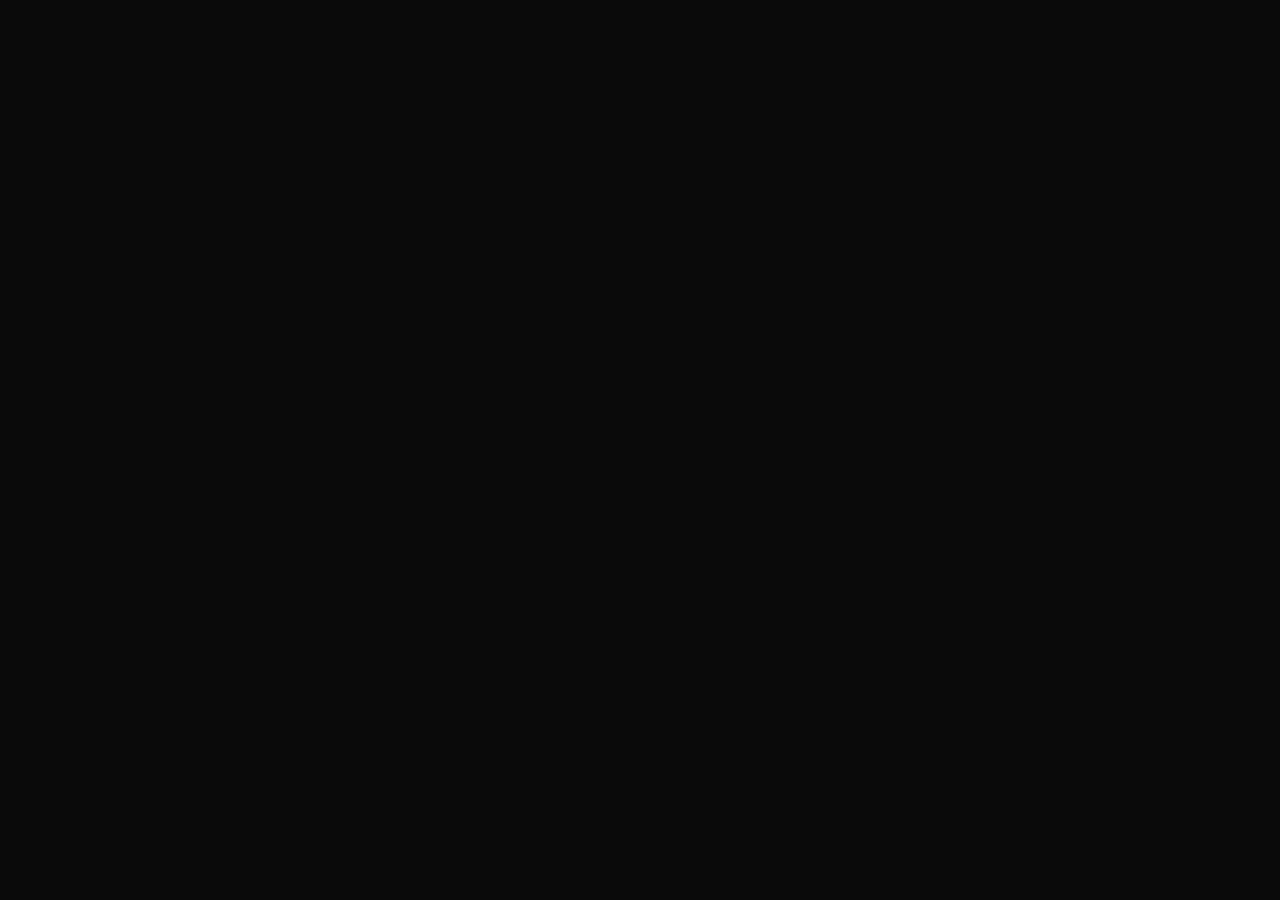
==== commit 2ccc2bed: "Update index.html" ====
--- a/index.html
+++ b/index.html
@@ -1,471 +1,691 @@
 <!DOCTYPE html>
 <html lang="en">
-	<head>
-		<meta charset="UTF-8" />
-		<meta http-equiv="X-UA-Compatible" content="IE=edge" />
-		<meta name="viewport" content="width=device-width, initial-scale=1.0" />
-		<title>Drake</title>
-		<!-- Google Fonts -->
-		<link rel="preconnect" href="https://fonts.googleapis.com" />
-		<link rel="preconnect" href="https://fonts.gstatic.com" crossorigin />
-		<link
-			href="https://fonts.googleapis.com/css2?family=Inter:wght@200;400;700&display=swap"
-			rel="stylesheet"
-		/>
-		<!-- Font Awesome -->
-		<link
-			rel="stylesheet"
-			href="https://cdnjs.cloudflare.com/ajax/libs/font-awesome/6.4.0/css/all.min.css"
-			integrity="sha512-iecdLmaskl7CVkqkXNQ/ZH/XLlvWZOJyj7Yy7tcenmpD1ypASozpmT/E0iPtmFIB46ZmdtAc9eNBvH0H/ZpiBw=="
-			crossorigin="anonymous"
-			referrerpolicy="no-referrer"
-		/>
-		<!-- CSS Style -->
-		<link rel="stylesheet" href="assets/css/normalize.css" />
-		<link rel="stylesheet" href="assets/css/main.css" />
-	</head>
-	<body>
-		<!-- Start Preloader -->
-		<div id="preloader" class="preloader">
-			<div class="loader"></div>
-		</div>
-		<!-- End Preloader -->
-		<!-- Start Background Video -->
-		<video id="bgVideoPlayer" class="bg-video" muted autoplay loop>
-			<source
-				id="bgVideoSource"
-				src="assets/videos/simple-strings.mp4"
-				type="video/mp4"
-			/>
-		</video>
-		<!-- Start Settings -->
-		<button class="settings-btn btn-secondary" id="settingsOpenBtn">
-			<i class="fa-solid fa-gear fa-fw icon"></i>
-		</button>
-		<div class="settings" id="settingsContainer">
-			<div class="settings__content">
-				<button class="settings__close-btn btn-unset" id="settingsCloseBtn">
-					<i class="fa-solid fa-xmark fa-fw icon"></i>
-				</button>
-				<h2 class="settings__title">Settings</h2>
-				<div class="buttons-configuration">
-					<p class="background-video-configuration">Background Video</p>
-					<div id="buttonsContainer" class="buttons-container"></div>
-				</div>
-			</div>
-		</div>
-		<!-- End Settings -->
-		<!-- End Background Video -->
-		<div class="page container">
-			<!-- Start Navbar -->
-			<nav class="navbar">
-				<ul class="navbar__list">
-					<li class="navbar__item">
-						<a href="#home" class="navbar__link active">
-							<i class="fa-solid fa-house fa-fw icon navbar__icon"></i>
-						</a>
-					</li>
-					<li class="navbar__item">
-						<a href="#about" class="navbar__link">
-							<i class="fa-solid fa-user fa-fw icon navbar__icon"></i>
-						</a>
-					</li>
-					<li class="navbar__item">
-						<a href="#resume" class="navbar__link">
-							<i class="fa-solid fa-briefcase fa-fw icon navbar__icon"></i>
-						</a>
-					</li>
-					<li class="navbar__item">
-						<a href="#services" class="navbar__link">
-							<i class="fa-solid fa-bars-staggered fa-fw icon navbar__icon"></i>
-						</a>
-					</li>
-					<li class="navbar__item">
-						<a href="#skills" class="navbar__link">
-							<i class="fa-solid fa-shapes fa-fw icon navbar__icon"></i>
-						</a>
-					</li>
-					<li class="navbar__item">
-						<a href="#portfolio" class="navbar__link">
-							<i class="fa-solid fa-grip-vertical fa-fw icon navbar__icon"></i>
-						</a>
-					</li>
-					<li class="navbar__item">
-						<a href="#testimonial" class="navbar__link">
-							<i class="fa-solid fa-comment-dots fa-fw icon navbar__icon"></i>
-						</a>
-					</li>
-					<li class="navbar__item">
-						<a href="#pricing" class="navbar__link">
-							<i class="fa-solid fa-dollar-sign fa-fw icon navbar__icon"></i>
-						</a>
-					</li>
-					<li class="navbar__item">
-						<a href="#contact" class="navbar__link">
-							<i class="fa-solid fa-envelope fa-fw icon navbar__icon"></i>
-						</a>
-					</li>
-				</ul>
-			</nav>
-			<!-- End Navbar -->
-			<!-- Start Sidebar -->
-			<aside class="sidebar">
-				<div class="profile">
-					<div class="profile__header">
-						<img
-							class="profile__logo"
-							src="assets/images/logo.png"
-							alt="logo"
-						/>
-						<p class="profile__designation">Framer Designer & Developer</p>
-					</div>
-					<div class="profile__content">
-						<img
-							class="profile__image"
-							src="assets/images/profile.jpg"
-							alt="Profile Image"
-						/>
-						<p class="profile__info">hello@drake.design</p>
-						<p class="profile__info">Base in Los Angeles, CA</p>
-						<p class="copyright">&copy; 2022 Drake. All rights reserved</p>
-
-						<div class="social">
-							<ul class="social__list">
-								<li class="social__item">
-									<a
-										class="social__link"
-										href="https://github.com/IssaKass"
-										target="_blank"
-									>
-										<i class="fa-brands fa-github fa-fw social__icon icon"></i>
-									</a>
-								</li>
-								<li class="social__item">
-									<a
-										class="social__link"
-										href="https://pin.it/33ixDmc"
-										target="_blank"
-									>
-										<i
-											class="fa-brands fa-pinterest fa-fw social__icon icon"
-										></i>
-									</a>
-								</li>
-								<li class="social__item">
-									<a
-										class="social__link"
-										href="https://dribbble.com/IssaKass"
-										target="_blank"
-									>
-										<i
-											class="fa-brands fa-dribbble fa-fw social__icon icon"
-										></i>
-									</a>
-								</li>
-							</ul>
-
-							<button class="btn-primary btn-block">
-								<i class="fa-regular fa-envelope fa-fw icon"></i>
-								Hire Me!
-							</button>
-						</div>
-					</div>
-				</div>
-			</aside>
-			<!-- End Sidebar -->
-			<main class="main">
-				<!-- Start Home Section -->
-				<section class="section home" id="home">
-					<div class="wrapper">
-						<p class="section__subtitle">
-							<i class="fa-solid fa-house fa-fw icon"></i>
-							Home
-						</p>
-						<h1 class="section__title section__title--lg">
-							Say Hi from <span>Drake</span>, Framer Designer and Developer
-						</h1>
-						<p class="section__description">
-							I design and code beautifully simple things and i love what i do.
-							Just simple like that!
-						</p>
-						<a class="goto border circle" href="#portfolio">
-							&DownArrow;
-							<img
-								class="goto__image"
-								src="assets/images/round-text.png"
-								alt=""
-							/>
-						</a>
-						<div class="facts">
-							<div class="fact">
-								<p class="fact__number">10+</p>
-								<p class="fact__description">Years of experince</p>
-							</div>
-							<div class="fact">
-								<p class="fact__number">182+</p>
-								<p class="fact__description">
-									Projects completed on 15 countries
-								</p>
-							</div>
-						</div>
-					</div>
-				</section>
-				<!-- End Home Section -->
-				<!-- Start About Section -->
-				<section class="section about" id="about">
-					<div class="wrapper">
-						<p class="section__subtitle">
-							<i class="fa-solid fa-user fa-fw icon"></i>
-							About
-						</p>
-						<h2 class="section__title">
-							Every great design begin with an even <span>better story</span>
-						</h2>
-						<p class="section__description">
-							Since beginning my journey as a freelance designer nearly 8 years
-							ago, I've done remote work for agencies, consulted for startups,
-							and collaborated with talented people to create digital products
-							for both business and consumer use. I'm quietly confident,
-							naturally curious, and perpetually working on improving my
-							chopsone design problem at a time.
-						</p>
-					</div>
-				</section>
-				<!-- End About Section -->
-				<!-- Start Resume Section -->
-				<section class="section resume" id="resume">
-					<div class="wrapper">
-						<p class="section__subtitle">
-							<i class="fa-solid fa-briefcase fa-fw icon"></i>
-							Resume
-						</p>
-						<h2 class="section__title">Education & <span>Experience</span></h2>
-						<div class="resume__wrapper timelines">
-							<!-- Added using JS dynamically -->
-						</div>
-					</div>
-				</section>
-				<!-- End Resume Section -->
-				<!-- Start Services Section -->
-				<section class="section services" id="services">
-					<div class="wrapper">
-						<p class="section__subtitle">
-							<i class="fa-solid fa-bars-staggered fa-fw icon"></i>
-							Services
-						</p>
-						<h2 class="section__title">My <span>Specializations</span></h2>
-						<div class="services__wrapper">
-							<!-- Added using JS dynamically -->
-						</div>
-					</div>
-				</section>
-				<!-- End Services Section -->
-				<!-- Start Skills Section -->
-				<section class="section skills" id="skills">
-					<div class="wrapper">
-						<p class="section__subtitle">
-							<i class="fa-solid fa-shapes fa-fw icon"></i>
-							Skills
-						</p>
-						<h2 class="section__title">My <span>Advantages</span></h2>
-						<div class="skills__wrapper">
-							<!-- Added using JS dynamically -->
-						</div>
-					</div>
-				</section>
-				<!-- End Skills Section -->
-				<!-- Start Portfolio Section -->
-				<section class="section portfolio" id="portfolio">
-					<div class="wrapper">
-						<p class="section__subtitle">
-							<i class="fa-solid fa-grip-vertical fa-fw icon"></i>
-							Portfolio
-						</p>
-						<h2 class="section__title">Featured <span>Projects</span></h2>
-						<div class="portfolio__wrapper projects">
-							<!-- Added using JS dynamically -->
-						</div>
-					</div>
-				</section>
-				<!-- End Portfolio Section -->
-				<!-- Start Testimonial Section -->
-				<section class="section testimonial" id="testimonial">
-					<div class="wrapper">
-						<p class="section__subtitle">
-							<i class="fa-regular fa-comment-dots fa-fw icon"></i>
-							Testimonial
-						</p>
-						<h2 class="section__title">
-							Trusted by <span>Hundered Clients</span>
-						</h2>
-						<div class="slider" id="clientsSlider">
-							<div class="slider-wrapper">
-								<!-- Added using JS dynamically -->
-							</div>
-							<button class="slider-button-prev">
-								<i class="fa-solid fa-chevron-left fa-fw icon"></i>
-							</button>
-							<button class="slider-button-next">
-								<i class="fa-solid fa-chevron-right fa-fw icon"></i>
-							</button>
-						</div>
-						<div class="brands">
-							<p class="brands__description">Work with 60+ brands worldwide</p>
-							<div class="brands__wrapper">
-								<div class="brand">
-									<img
-										class="brand__image"
-										src="assets/images/brands/brand1.png"
-									/>
-								</div>
-								<div class="brand">
-									<img
-										class="brand__image"
-										src="assets/images/brands/brand2.png"
-									/>
-								</div>
-								<div class="brand">
-									<img
-										class="brand__image"
-										src="assets/images/brands/brand3.png"
-									/>
-								</div>
-								<div class="brand">
-									<img
-										class="brand__image"
-										src="assets/images/brands/brand4.png"
-									/>
-								</div>
-								<div class="brand">
-									<img
-										class="brand__image"
-										src="assets/images/brands/brand5.png"
-									/>
-								</div>
-								<div class="brand">
-									<img
-										class="brand__image"
-										src="assets/images/brands/brand6.png"
-									/>
-								</div>
-								<div class="brand">
-									<img
-										class="brand__image"
-										src="assets/images/brands/brand7.png"
-									/>
-								</div>
-								<div class="brand">
-									<img
-										class="brand__image"
-										src="assets/images/brands/brand8.png"
-									/>
-								</div>
-							</div>
-						</div>
-					</div>
-				</section>
-				<!-- End Testimonial Section -->
-				<!-- Start Pricing Section -->
-				<section class="section pricing" id="pricing">
-					<div class="wrapper">
-						<p class="section__subtitle">
-							<i class="fa-solid fa-dollar-sign fa-fw icon"></i>
-							Pricing
-						</p>
-						<h2 class="section__title">My <span>Pricing</span></h2>
-						<div class="pricing__wrapper plans">
-							<!-- Added using JS dynamically -->
-						</div>
-					</div>
-				</section>
-				<!-- End Pricing Section -->
-				<!-- Start Contact Section -->
-				<section class="section contact" id="contact">
-					<div class="wrapper">
-						<p class="section__subtitle">
-							<i class="fa-solid fa-envelope fa-fw icon"></i>
-							Contact
-						</p>
-						<h2 class="section__title">Let's Work <span>Together!</span></h2>
-						<div class="contact__wrapper">
-							<form action="" class="form">
-								<div class="form__group">
-									<label class="form__label" for="fullname">Full name</label>
-									<input
-										class="form__control"
-										type="text"
-										name="fullname"
-										id="fullname"
-										placeholder="Your full name"
-										required
-									/>
-								</div>
-								<div class="form__group">
-									<label class="form__label" for="email">Email</label>
-									<input
-										class="form__control"
-										type="email"
-										name="email"
-										id="email"
-										placeholder="Your email address"
-										required
-									/>
-								</div>
-								<div class="form__group">
-									<label class="form__label" for="phone">Phone</label>
-									<input
-										class="form__control"
-										type="tel"
-										name="phone"
-										id="phone"
-										placeholder="Your phone number"
-									/>
-								</div>
-								<div class="form__group">
-									<label class="form__label" for="subject">Subject</label>
-									<select name="subject" id="subject">
-										<option value="Subject 1">Subject 1</option>
-										<option value="Subject 2">Subject 2</option>
-										<option value="Subject 3">Subject 3</option>
-									</select>
-								</div>
-								<div class="form__group form__budget">
-									<label class="form__label" for="budget">Your budget</label>
-									<input
-										class="form__control"
-										type="tel"
-										name="budget"
-										id="budget"
-										placeholder="A range budget for your project"
-									/>
-								</div>
-								<div class="form__group form__message">
-									<label class="form__label" for="message">Message</label>
-									<textarea
-										name="message"
-										id="message"
-										placeholder="Write your message here..."
-									></textarea>
-								</div>
-								<input
-									class="btn-primary form__submit"
-									type="submit"
-									value="Send message"
-								/>
-							</form>
-						</div>
-					</div>
-				</section>
-				<!-- End Contact Section -->
-			</main>
-		</div>
-		<!-- JS -->
-		<script src="assets/js/main.js"></script>
-		<script src="assets/js/resume.js"></script>
-		<script src="assets/js/services.js"></script>
-		<script src="assets/js/skills.js"></script>
-		<script src="assets/js/projects.js"></script>
-		<script src="assets/js/testimonial.js"></script>
-		<script src="assets/js/plans.js"></script>
-	</body>
-</html>
+<head>
+  <meta charset="UTF-8" />
+  <meta name="viewport" content="width=device-width, initial-scale=1.0" />
+  <title>Vijayhub.tech — Your Vision, My Code</title>
+  <link rel="preconnect" href="https://fonts.googleapis.com" />
+  <link rel="preconnect" href="https://fonts.gstatic.com" crossorigin />
+  <link href="https://fonts.googleapis.com/css2?family=Poppins:wght@300;400;500;600;700;800;900&display=swap" rel="stylesheet" />
+  <style>
+    /* ─── CSS Custom Properties ─────────────────────────────── */
+    :root {
+      --bg:          #0a0a0a;
+      --surface:     #111111;
+      --card:        #1a1a1a;
+      --border:      #2a2a2a;
+      --border-light:#333333;
+      --text:        #e0e0e0;
+      --text-muted:  #888888;
+      --text-dim:    #555555;
+      --accent:      #ffffff;
+      --accent-soft: rgba(255,255,255,0.07);
+      --accent-glow: rgba(255,255,255,0.04);
+      --sidebar-w:   260px;
+      --radius:      8px;
+      --transition:  0.25s ease;
+      --font:        'Poppins', sans-serif;
+    }
+
+    /* ─── Reset & Base ──────────────────────────────────────── */
+    *, *::before, *::after { box-sizing: border-box; margin: 0; padding: 0; }
+    html { scroll-behavior: smooth; font-size: 16px; }
+    body {
+      font-family: var(--font);
+      background: var(--bg);
+      color: var(--text);
+      line-height: 1.6;
+      overflow-x: hidden;
+    }
+    a { color: inherit; text-decoration: none; }
+    img { display: block; max-width: 100%; }
+    ul { list-style: none; }
+    button { cursor: pointer; border: none; background: none; font-family: var(--font); }
+
+    /* ─── Scrollbar ─────────────────────────────────────────── */
+    ::-webkit-scrollbar { width: 4px; }
+    ::-webkit-scrollbar-track { background: var(--bg); }
+    ::-webkit-scrollbar-thumb { background: var(--border-light); border-radius: 2px; }
+
+    /* ─── Layout ────────────────────────────────────────────── */
+    .layout { display: flex; min-height: 100vh; }
+
+    /* ─── Sidebar ───────────────────────────────────────────── */
+    .sidebar {
+      width: var(--sidebar-w);
+      background: var(--surface);
+      border-right: 1px solid var(--border);
+      position: fixed;
+      top: 0; left: 0;
+      height: 100vh;
+      display: flex;
+      flex-direction: column;
+      padding: 2.5rem 0;
+      z-index: 100;
+      transition: transform var(--transition);
+    }
+    .sidebar-brand {
+      padding: 0 2rem 2rem;
+      border-bottom: 1px solid var(--border);
+      margin-bottom: 1.5rem;
+    }
+    .sidebar-brand .logo {
+      font-size: 1.1rem;
+      font-weight: 700;
+      color: var(--accent);
+      letter-spacing: -0.02em;
+    }
+    .sidebar-brand .tagline {
+      font-size: 0.72rem;
+      color: var(--text-muted);
+      margin-top: 0.2rem;
+      letter-spacing: 0.04em;
+    }
+    .nav-links { flex: 1; padding: 0 1rem; }
+    .nav-links a {
+      display: flex;
+      align-items: center;
+      gap: 0.75rem;
+      padding: 0.7rem 1rem;
+      border-radius: var(--radius);
+      font-size: 0.82rem;
+      font-weight: 500;
+      color: var(--text-muted);
+      letter-spacing: 0.01em;
+      transition: background var(--transition), color var(--transition);
+      margin-bottom: 0.15rem;
+    }
+    .nav-links a:hover,
+    .nav-links a.active {
+      background: var(--accent-soft);
+      color: var(--text);
+    }
+    .nav-links a .nav-icon {
+      width: 16px;
+      height: 16px;
+      opacity: 0.6;
+      flex-shrink: 0;
+    }
+    .nav-links a.active .nav-icon { opacity: 1; }
+    .sidebar-footer {
+      padding: 1.5rem 2rem 0;
+      border-top: 1px solid var(--border);
+      margin-top: auto;
+    }
+    .sidebar-socials {
+      display: flex;
+      gap: 1rem;
+      margin-top: 0.75rem;
+    }
+    .sidebar-socials a {
+      color: var(--text-dim);
+      transition: color var(--transition);
+    }
+    .sidebar-socials a:hover { color: var(--text); }
+    .sidebar-socials svg { width: 16px; height: 16px; }
+    .sidebar-footer-label {
+      font-size: 0.68rem;
+      color: var(--text-dim);
+      letter-spacing: 0.06em;
+      text-transform: uppercase;
+    }
+
+    /* ─── Hamburger ─────────────────────────────────────────── */
+    .hamburger {
+      display: none;
+      position: fixed;
+      top: 1.25rem; right: 1.25rem;
+      z-index: 200;
+      width: 42px; height: 42px;
+      border-radius: var(--radius);
+      background: var(--card);
+      border: 1px solid var(--border);
+      align-items: center;
+      justify-content: center;
+      flex-direction: column;
+      gap: 5px;
+      padding: 10px;
+    }
+    .hamburger span {
+      display: block;
+      width: 100%;
+      height: 1.5px;
+      background: var(--text);
+      border-radius: 2px;
+      transition: all 0.3s ease;
+    }
+    .hamburger.open span:nth-child(1) { transform: translateY(6.5px) rotate(45deg); }
+    .hamburger.open span:nth-child(2) { opacity: 0; }
+    .hamburger.open span:nth-child(3) { transform: translateY(-6.5px) rotate(-45deg); }
+    .sidebar-overlay {
+      display: none;
+      position: fixed; inset: 0;
+      background: rgba(0,0,0,0.7);
+      z-index: 90;
+      backdrop-filter: blur(2px);
+    }
+    .sidebar-overlay.visible { display: block; }
+
+    /* ─── Main Content ──────────────────────────────────────── */
+    .main {
+      margin-left: var(--sidebar-w);
+      flex: 1;
+      min-width: 0;
+    }
+
+    /* ─── Sections ──────────────────────────────────────────── */
+    section {
+      padding: 6rem 4rem;
+      border-bottom: 1px solid var(--border);
+      min-height: 100vh;
+      display: flex;
+      flex-direction: column;
+      justify-content: center;
+    }
+    section:last-of-type { border-bottom: none; }
+
+    .section-label {
+      font-size: 0.68rem;
+      font-weight: 600;
+      letter-spacing: 0.16em;
+      text-transform: uppercase;
+      color: var(--text-dim);
+      margin-bottom: 1rem;
+    }
+    .section-title {
+      font-size: clamp(1.8rem, 3vw, 2.6rem);
+      font-weight: 700;
+      color: var(--accent);
+      letter-spacing: -0.03em;
+      line-height: 1.15;
+      margin-bottom: 1rem;
+    }
+    .section-subtitle {
+      font-size: 0.95rem;
+      color: var(--text-muted);
+      max-width: 520px;
+      line-height: 1.7;
+    }
+    .divider {
+      width: 32px;
+      height: 2px;
+      background: var(--border-light);
+      margin: 1.5rem 0;
+    }
+
+    /* ─── Fade-in animation ─────────────────────────────────── */
+    .fade-in {
+      opacity: 0;
+      transform: translateY(20px);
+      transition: opacity 0.6s ease, transform 0.6s ease;
+    }
+    .fade-in.visible {
+      opacity: 1;
+      transform: translateY(0);
+    }
+    .fade-in-delay-1 { transition-delay: 0.1s; }
+    .fade-in-delay-2 { transition-delay: 0.2s; }
+    .fade-in-delay-3 { transition-delay: 0.3s; }
+    .fade-in-delay-4 { transition-delay: 0.4s; }
+    .fade-in-delay-5 { transition-delay: 0.5s; }
+
+    /* ─── Hero ──────────────────────────────────────────────── */
+    #hero {
+      min-height: 100vh;
+      justify-content: center;
+      gap: 0;
+      padding: 6rem 4rem;
+    }
+    .hero-eyebrow {
+      font-size: 0.72rem;
+      letter-spacing: 0.18em;
+      text-transform: uppercase;
+      color: var(--text-dim);
+      margin-bottom: 1.5rem;
+      font-weight: 500;
+    }
+    .hero-name {
+      font-size: clamp(2.8rem, 6vw, 5.5rem);
+      font-weight: 800;
+      color: var(--accent);
+      letter-spacing: -0.04em;
+      line-height: 1.0;
+      margin-bottom: 0.4rem;
+    }
+    .hero-name span { color: var(--text-muted); }
+    .hero-role {
+      font-size: clamp(1rem, 2vw, 1.35rem);
+      font-weight: 400;
+      color: var(--text-muted);
+      letter-spacing: -0.01em;
+      margin-bottom: 2.5rem;
+    }
+    .hero-desc {
+      font-size: 0.92rem;
+      color: var(--text-dim);
+      max-width: 460px;
+      line-height: 1.75;
+      margin-bottom: 3rem;
+    }
+    .hero-cta {
+      display: flex;
+      gap: 1rem;
+      flex-wrap: wrap;
+    }
+    .btn {
+      display: inline-flex;
+      align-items: center;
+      gap: 0.5rem;
+      padding: 0.7rem 1.5rem;
+      border-radius: var(--radius);
+      font-size: 0.82rem;
+      font-weight: 500;
+      font-family: var(--font);
+      letter-spacing: 0.02em;
+      transition: all var(--transition);
+    }
+    .btn-primary {
+      background: var(--text);
+      color: var(--bg);
+    }
+    .btn-primary:hover {
+      background: #ffffff;
+      box-shadow: 0 0 20px rgba(255,255,255,0.1);
+    }
+    .btn-ghost {
+      border: 1px solid var(--border-light);
+      color: var(--text-muted);
+    }
+    .btn-ghost:hover {
+      border-color: var(--text-dim);
+      color: var(--text);
+      background: var(--accent-soft);
+    }
+    .hero-stats {
+      display: flex;
+      gap: 3rem;
+      margin-top: 5rem;
+      padding-top: 2.5rem;
+      border-top: 1px solid var(--border);
+    }
+    .stat-val {
+      font-size: 1.6rem;
+      font-weight: 700;
+      color: var(--accent);
+      letter-spacing: -0.03em;
+    }
+    .stat-label {
+      font-size: 0.72rem;
+      color: var(--text-dim);
+      margin-top: 0.2rem;
+      letter-spacing: 0.04em;
+    }
+
+    /* ─── About ─────────────────────────────────────────────── */
+    #about { min-height: auto; }
+    .about-grid {
+      display: grid;
+      grid-template-columns: 1fr 1fr;
+      gap: 4rem;
+      margin-top: 3rem;
+      align-items: center;
+    }
+    .about-image-wrap {
+      position: relative;
+    }
+    .about-image {
+      width: 100%;
+      aspect-ratio: 4/5;
+      object-fit: cover;
+      border-radius: var(--radius);
+      filter: grayscale(20%);
+      border: 1px solid var(--border);
+    }
+    .about-image-badge {
+      position: absolute;
+      bottom: 1.5rem; right: -1.5rem;
+      background: var(--card);
+      border: 1px solid var(--border-light);
+      padding: 1rem 1.25rem;
+      border-radius: var(--radius);
+      font-size: 0.78rem;
+    }
+    .badge-val { font-size: 1.4rem; font-weight: 700; color: var(--accent); }
+    .badge-lbl { color: var(--text-muted); margin-top: 0.15rem; }
+    .about-text p {
+      font-size: 0.9rem;
+      color: var(--text-muted);
+      line-height: 1.85;
+      margin-bottom: 1.25rem;
+    }
+    .about-pills {
+      display: flex;
+      flex-wrap: wrap;
+      gap: 0.5rem;
+      margin-top: 1.5rem;
+    }
+    .pill {
+      padding: 0.35rem 0.85rem;
+      border: 1px solid var(--border-light);
+      border-radius: 20px;
+      font-size: 0.75rem;
+      color: var(--text-muted);
+      transition: all var(--transition);
+    }
+    .pill:hover {
+      border-color: var(--text-dim);
+      color: var(--text);
+      background: var(--accent-soft);
+    }
+
+    /* ─── Skills ────────────────────────────────────────────── */
+    #skills { min-height: auto; }
+    .skills-header { margin-bottom: 3rem; }
+    .skills-grid {
+      display: grid;
+      grid-template-columns: repeat(auto-fill, minmax(280px, 1fr));
+      gap: 1px;
+      border: 1px solid var(--border);
+      border-radius: var(--radius);
+      overflow: hidden;
+      background: var(--border);
+    }
+    .skill-category {
+      background: var(--card);
+      padding: 1.75rem;
+      transition: background var(--transition);
+    }
+    .skill-category:hover { background: #1f1f1f; }
+    .skill-cat-title {
+      font-size: 0.72rem;
+      font-weight: 600;
+      letter-spacing: 0.1em;
+      text-transform: uppercase;
+      color: var(--text-dim);
+      margin-bottom: 1.25rem;
+    }
+    .skill-items { display: flex; flex-direction: column; gap: 0.9rem; }
+    .skill-item {}
+    .skill-name-row {
+      display: flex;
+      justify-content: space-between;
+      font-size: 0.82rem;
+      color: var(--text-muted);
+      margin-bottom: 0.45rem;
+    }
+    .skill-pct { color: var(--text-dim); font-size: 0.75rem; }
+    .skill-bar {
+      height: 2px;
+      background: var(--border-light);
+      border-radius: 2px;
+      overflow: hidden;
+    }
+    .skill-bar-fill {
+      height: 100%;
+      background: var(--text);
+      border-radius: 2px;
+      width: 0;
+      transition: width 1.2s cubic-bezier(0.4,0,0.2,1);
+    }
+
+    /* ─── Projects ──────────────────────────────────────────── */
+    #projects { min-height: auto; }
+    .projects-header {
+      display: flex;
+      justify-content: space-between;
+      align-items: flex-end;
+      margin-bottom: 3rem;
+      flex-wrap: wrap;
+      gap: 1rem;
+    }
+    .projects-grid {
+      display: grid;
+      grid-template-columns: repeat(auto-fill, minmax(320px, 1fr));
+      gap: 1px;
+      background: var(--border);
+      border: 1px solid var(--border);
+      border-radius: var(--radius);
+      overflow: hidden;
+    }
+    .project-card {
+      background: var(--card);
+      transition: background var(--transition);
+      display: flex;
+      flex-direction: column;
+    }
+    .project-card:hover { background: #1c1c1c; }
+    .project-thumb-wrap {
+      overflow: hidden;
+      cursor: zoom-in;
+    }
+    .project-thumb {
+      width: 100%;
+      aspect-ratio: 16/9;
+      object-fit: cover;
+      filter: grayscale(30%);
+      transition: transform 0.4s ease, filter 0.4s ease;
+    }
+    .project-card:hover .project-thumb {
+      transform: scale(1.03);
+      filter: grayscale(0%);
+    }
+    .project-body { padding: 1.5rem; flex: 1; display: flex; flex-direction: column; }
+    .project-tags {
+      display: flex;
+      gap: 0.4rem;
+      flex-wrap: wrap;
+      margin-bottom: 0.75rem;
+    }
+    .tag {
+      font-size: 0.65rem;
+      letter-spacing: 0.06em;
+      text-transform: uppercase;
+      padding: 0.2rem 0.55rem;
+      border: 1px solid var(--border-light);
+      border-radius: 3px;
+      color: var(--text-dim);
+    }
+    .project-title {
+      font-size: 0.95rem;
+      font-weight: 600;
+      color: var(--text);
+      margin-bottom: 0.5rem;
+      letter-spacing: -0.01em;
+    }
+    .project-desc {
+      font-size: 0.8rem;
+      color: var(--text-muted);
+      line-height: 1.7;
+      flex: 1;
+    }
+    .project-links {
+      display: flex;
+      gap: 1rem;
+      margin-top: 1.25rem;
+      padding-top: 1.25rem;
+      border-top: 1px solid var(--border);
+    }
+    .project-link {
+      font-size: 0.75rem;
+      color: var(--text-dim);
+      display: flex;
+      align-items: center;
+      gap: 0.4rem;
+      transition: color var(--transition);
+    }
+    .project-link:hover { color: var(--text); }
+    .project-link svg { width: 12px; height: 12px; }
+
+    /* ─── Coding Profiles ───────────────────────────────────── */
+    #profiles { min-height: auto; }
+    .profiles-grid {
+      display: grid;
+      grid-template-columns: repeat(auto-fill, minmax(240px, 1fr));
+      gap: 1px;
+      background: var(--border);
+      border: 1px solid var(--border);
+      border-radius: var(--radius);
+      overflow: hidden;
+      margin-top: 3rem;
+    }
+    .profile-card {
+      background: var(--card);
+      padding: 2rem 1.75rem;
+      transition: background var(--transition);
+      cursor: pointer;
+    }
+    .profile-card:hover { background: #1c1c1c; }
+    .profile-logo {
+      width: 36px; height: 36px;
+      border-radius: 8px;
+      background: var(--surface);
+      border: 1px solid var(--border-light);
+      display: flex;
+      align-items: center;
+      justify-content: center;
+      margin-bottom: 1.25rem;
+      font-size: 1rem;
+    }
+    .profile-platform { font-size: 0.85rem; font-weight: 600; color: var(--text); margin-bottom: 0.3rem; }
+    .profile-handle { font-size: 0.75rem; color: var(--text-muted); margin-bottom: 1rem; }
+    .profile-stat {
+      font-size: 1.4rem;
+      font-weight: 700;
+      color: var(--accent);
+      letter-spacing: -0.03em;
+    }
+    .profile-stat-label { font-size: 0.7rem; color: var(--text-dim); margin-top: 0.15rem; }
+    .profile-arrow {
+      display: flex;
+      justify-content: flex-end;
+      margin-top: 1.25rem;
+      color: var(--text-dim);
+      font-size: 0.8rem;
+      transition: color var(--transition);
+    }
+    .profile-card:hover .profile-arrow { color: var(--text); }
+
+    /* ─── Resume ────────────────────────────────────────────── */
+    #resume { min-height: auto; }
+    .resume-layout {
+      display: grid;
+      grid-template-columns: 1fr 1fr;
+      gap: 3rem;
+      margin-top: 3rem;
+    }
+    .timeline-col {}
+    .timeline-col-title {
+      font-size: 0.72rem;
+      font-weight: 600;
+      letter-spacing: 0.12em;
+      text-transform: uppercase;
+      color: var(--text-dim);
+      margin-bottom: 2rem;
+    }
+    .timeline { display: flex; flex-direction: column; gap: 0; }
+    .timeline-item {
+      display: flex;
+      gap: 1.25rem;
+      padding-bottom: 2rem;
+      position: relative;
+    }
+    .timeline-item:last-child { padding-bottom: 0; }
+    .timeline-dot-col {
+      display: flex;
+      flex-direction: column;
+      align-items: center;
+      flex-shrink: 0;
+      width: 16px;
+      margin-top: 4px;
+    }
+    .timeline-dot {
+      width: 7px; height: 7px;
+      border-radius: 50%;
+      background: var(--border-light);
+      flex-shrink: 0;
+    }
+    .timeline-line {
+      width: 1px;
+      flex: 1;
+      background: var(--border);
+      margin-top: 6px;
+    }
+    .timeline-item:last-child .timeline-line { display: none; }
+    .timeline-content {}
+    .timeline-period {
+      font-size: 0.68rem;
+      color: var(--text-dim);
+      letter-spacing: 0.06em;
+      margin-bottom: 0.3rem;
+    }
+    .timeline-title { font-size: 0.88rem; font-weight: 600; color: var(--text); margin-bottom: 0.2rem; }
+    .timeline-org { font-size: 0.78rem; color: var(--text-muted); margin-bottom: 0.5rem; }
+    .timeline-desc { font-size: 0.78rem; color: var(--text-dim); line-height: 1.65; }
+    .resume-download {
+      margin-top: 3rem;
+      padding-top: 2rem;
+      border-top: 1px solid var(--border);
+    }
+    .resume-download p { font-size: 0.82rem; color: var(--text-muted); margin-bottom: 1.25rem; }
+
+    /* ─── Contact ───────────────────────────────────────────── */
+    #contact { min-height: auto; }
+    .contact-layout {
+      display: grid;
+      grid-template-columns: 1fr 1.4fr;
+      gap: 4rem;
+      margin-top: 3rem;
+      align-items: start;
+    }
+    .contact-info {}
+    .contact-info p { font-size: 0.88rem; color: var(--text-muted); line-height: 1.8; margin-bottom: 2rem; }
+    .contact-details { display: flex; flex-direction: column; gap: 1rem; }
+    .contact-detail {
+      display: flex;
+      gap: 0.75rem;
+      align-items: flex-start;
+    }
+    .contact-detail-icon {
+      width: 16px;
+      height: 16px;
+      color: var(--text-dim);
+      flex-shrink: 0;
+      margin-top: 1px;
+    }
+    .contact-detail-text { font-size: 0.82rem; color: var(--text-muted); }
+    .contact-detail-label { font-size: 0.68rem; color: var(--text-dim); letter-spacing: 0.06em; margin-bottom: 0.15rem; }
+    .contact-form { display: flex; flex-direction: column; gap: 1rem; }
+    .form-row { display: grid; grid-template-columns: 1fr 1fr; gap: 1rem; }
+    .form-group { display: flex; flex-direction: column; gap: 0.4rem; }
+    .form-label { font-size: 0.72rem; color: var(--text-dim); letter-spacing: 0.06em; }
+    .form-control {
+      background: var(--card);
+      border: 1px solid var(--border);
+      border-radius: var(--radius);
+      padding: 0.75rem 1rem;
+      font-family: var(--font);
+      font-size: 0.82rem;
+      color: var(--text);
+      outline: none;
+      transition: border-color var(--transition);
+    }
+    .form-control::placeholder { color: var(--text-dim); }
+    .form-control:focus { border-color: var(--border-light); }
+    textarea.form-control { resize: vertical; min-height: 130px; }
+    .form-submit {
+      display: flex;
+      justify-content: flex-end;
+      gap: 1rem;
+      align-items: center;
+    }
+    .form-status { font-size: 0.78rem; color: var(--text-muted); }
+    .form-status.success { color: #5a9; }
+    .form-status.error   { color: #a55; }
+
+    /* ─── Footer ────────────────────────────────────────────── */
+    footer {
+      border-top: 1px solid var(--border);
+      padding: 1.75rem 4rem;
+      display: flex;
+      align-items: center;
+      justify-content: space-between;
